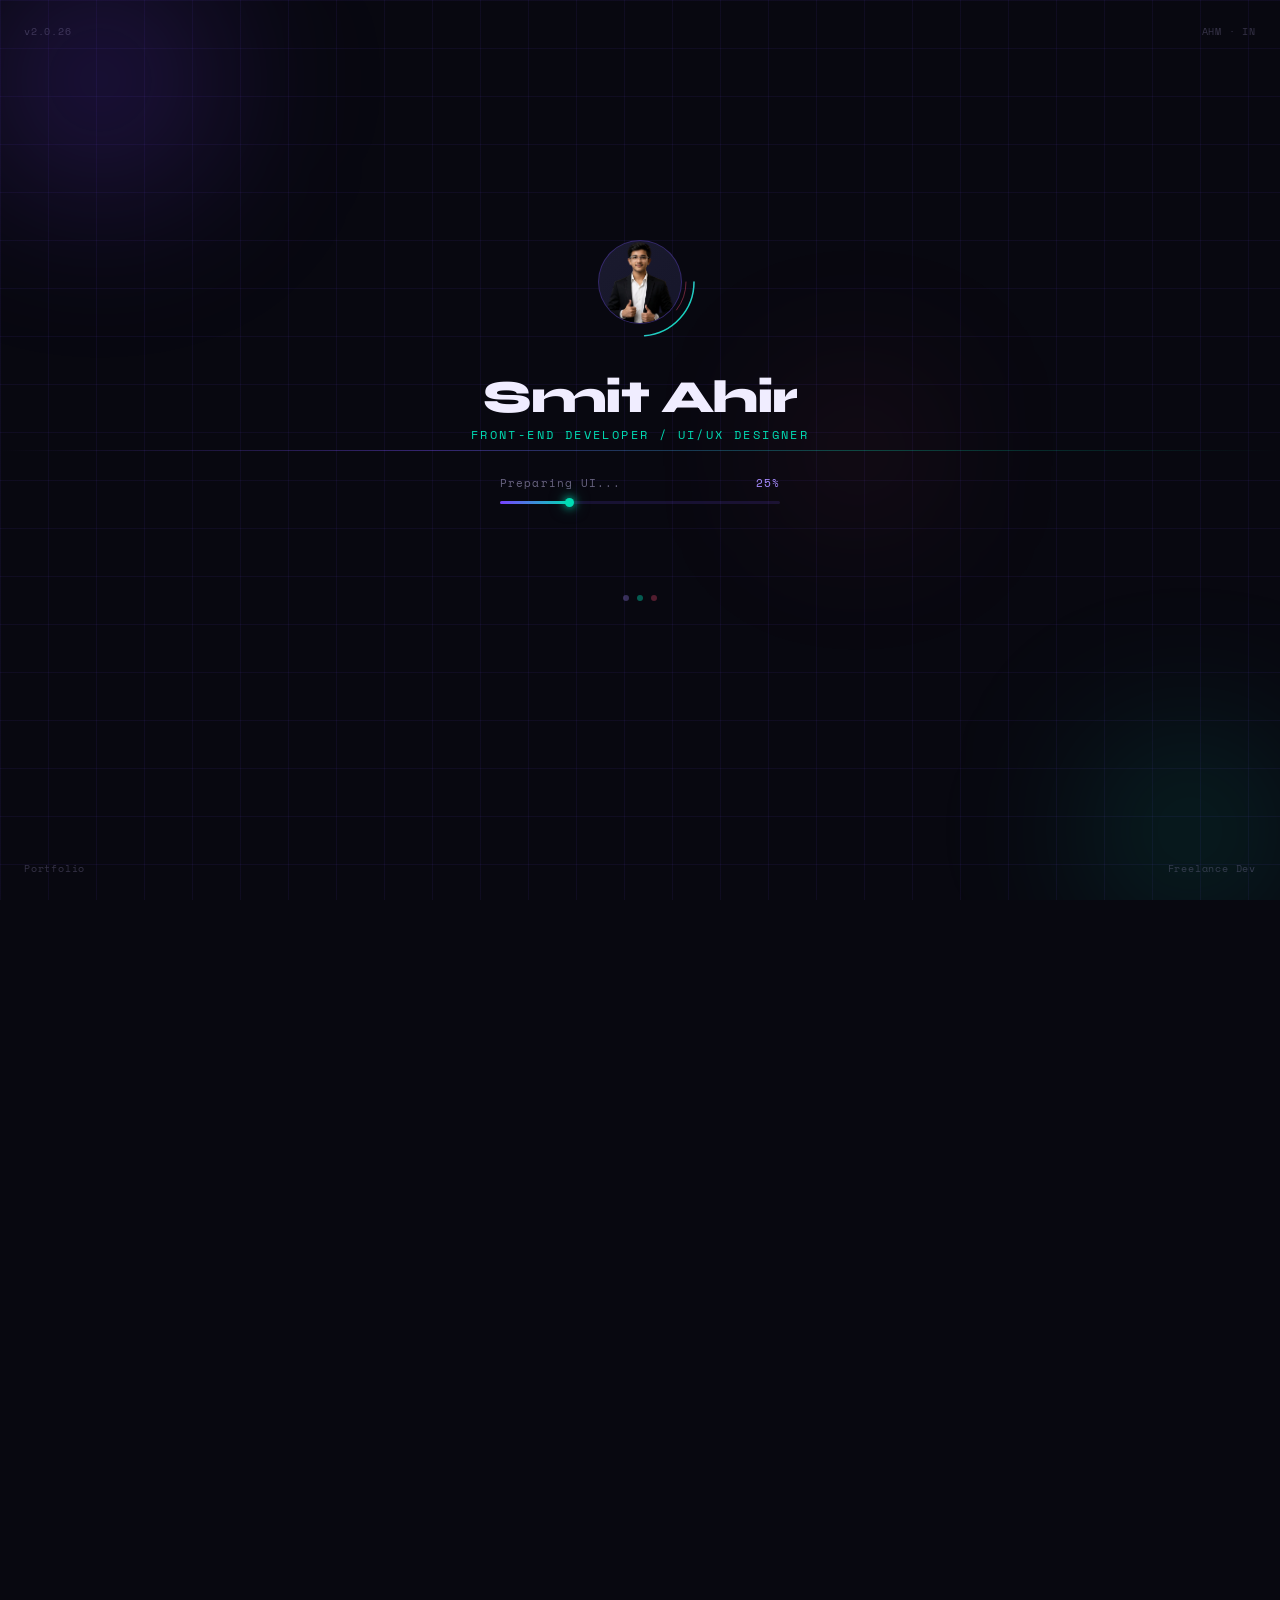
==== index.html @ 69cbfd6a "Add files via upload" ====
<!DOCTYPE html>
<html lang="en">

<head>
    <meta charset="UTF-8" />
    <meta name="viewport" content="width=device-width, initial-scale=1.0" />
    <title>Smit Ahir — Frontend Developer</title>
    <link rel="preconnect" href="https://fonts.googleapis.com" />
    <link
        href="https://fonts.googleapis.com/css2?family=Syne:wght@400;700;800&family=Space+Mono:wght@400;700&display=swap"
        rel="stylesheet" />
    <link rel="stylesheet" href="style.css">

    <!-- Favicon -->
    <link rel="icon" type="image/svg+xml" href="/favicon.svg" />
    <link rel="apple-touch-icon" href="/favicon.svg" />
    <meta name="theme-color" content="#0d0d1f" />
</head>

<body>

    <!-- ════════════════════════════════════════ LOADER ══ -->
    <div id="loader">
        <div class="ld-grid"></div>
        <div class="ld-scan"></div>
        <div class="ld-orb ld-orb-1"></div>
        <div class="ld-orb ld-orb-2"></div>
        <div class="ld-orb ld-orb-3"></div>
        <span class="ld-corner tl">v2.0.26</span>
        <span class="ld-corner tr">AHM · IN</span>
        <span class="ld-corner bl">Portfolio</span>
        <span class="ld-corner br">Freelance Dev</span>

        <div class="ld-center">
            <div class="ld-ring">
                <svg class="spin1" viewBox="0 0 120 120">
                    <defs>
                        <linearGradient id="lg1" x1="0%" y1="0%" x2="100%" y2="100%">
                            <stop offset="0%" stop-color="#a78bff" />
                            <stop offset="100%" stop-color="#00ddb4" />
                        </linearGradient>
                    </defs>
                    <circle cx="60" cy="60" r="54" fill="none" stroke="url(#lg1)" stroke-width="1.5"
                        stroke-dasharray="80 260" stroke-linecap="round" />
                </svg>
                <svg class="spin2" viewBox="0 0 120 120">
                    <circle cx="60" cy="60" r="46" fill="none" stroke="rgba(255,80,120,0.4)" stroke-width="1"
                        stroke-dasharray="30 260" stroke-linecap="round" />
                </svg>
                <div class="ld-ring-inner">
                    <span class="ld-monogram"><img src="hero.png" alt=""></span>
                </div>
            </div>

            <div class="ld-name">
                <h1>Smit Ahir</h1>
                <p>Front-end Developer / UI/UX Designer</p>
            </div>

            <div class="ld-progress">
                <div class="ld-progress-meta">
                    <span id="ld-status">Initializing...</span>
                    <span id="ld-pct">0%</span>
                </div>
                <div class="ld-track">
                    <div id="ld-fill"></div>
                </div>
            </div>

            <div class="ld-chips">
                <span class="ld-chip">HTML/CSS</span>
                <span class="ld-chip">UI/UX</span>
                <span class="ld-chip">Design</span>
            </div>

            <div class="ld-dots" id="ld-dots">
                <div class="ld-dot"></div>
                <div class="ld-dot"></div>
                <div class="ld-dot"></div>
            </div>

            <button class="ld-btn" id="ld-btn">Enter Portfolio ↗</button>
        </div>
    </div>

    <!-- ════════════════════════════════════════ SITE ══ -->
    <div id="site">

        <div class="ambient">
            <div class="ambient-orb amb-1"></div>
            <div class="ambient-orb amb-2"></div>
        </div>

        <!-- NAV -->
        <nav>
            <span onclick="window.location.href='#home';" style="cursor: pointer;" class="nav-logo">SA</span>
            <div class="nav-links">
                <a href="#home">Home</a>
                <a href="#about">About</a>
                <a href="#services">Services</a>
                <a href="#portfolio">Portfolio</a>
                <a href="#pricing">Pricing</a>
                <a href="#contact">Contact</a>
            </div>
            <a href="#contact" class="nav-cta">Hire Me</a>
        </nav>

        <!-- HERO -->
        <section id="home">
            <div class="site-grid"></div>
            <div class="hero-inner">
                <div class="hero-content">
                    <div class="hero-badge">
                        <div class="hero-badge-dot"></div>
                        Available for freelance
                    </div>
                    <h1 class="hero-title">
                        Hello, I'm<br>
                        <span class="grad">Smit Ahir</span>
                    </h1>
                    <p class="hero-sub">
                        Passionate Front-end Developer from India, specialising in modern responsive websites and
                        user-friendly interfaces.
                    </p>
                    <div class="hero-btns">
                        <a href="#portfolio" class="btn-primary">View My Work</a>
                        <a href="#contact" class="btn-ghost">Get In Touch</a>
                    </div>
                </div>
                <div class="hero-img-wrap">
                    <div class="hero-ring-outer"></div>
                    <div class="hero-ring-inner"></div>
                    <div class="hero-avatar"><img src="hero.png" alt=""></div>
                    <div class="hero-stat s1">
                        <p>Projects</p><strong>50+</strong>
                    </div>

                </div>
            </div>
        </section>

        <!-- ABOUT -->
        <section id="about">
            <div class="max-w">
                <p class="section-label">About</p>
                <div class="about-grid">
                    <div class="about-text">
                        <h3>Why Hire Me?</h3>
                        <p>I am an experienced Front-end Developer with over a decade of professional experience. I
                            specialise in building pixel-perfect, performant websites that deliver real results for
                            clients across India and beyond.</p>
                        <p>From UI/UX design to clean production code — I handle the full frontend lifecycle.</p>
                        <div class="about-tags">
                            <span class="tag">React</span>
                            <span class="tag">HTML/CSS</span>
                            <span class="tag">JavaScript</span>
                            <span class="tag">UI/UX</span>
                            <span class="tag">Figma</span>
                            <span class="tag">SEO</span>
                            <span class="tag">Video Editing</span>
                            <span class="tag">Poster Design</span>
                        </div>
                    </div>
                    <div class="about-skills">
                        <div class="skill-bar-wrap">
                            <div class="skill-bar-meta"><span>UI/UX Design</span><strong>90%</strong></div>
                            <div class="skill-track">
                                <div class="skill-fill" data-width="90"></div>
                            </div>
                        </div>
                        <div class="skill-bar-wrap">
                            <div class="skill-bar-meta"><span>Web Design</span><strong>95%</strong></div>
                            <div class="skill-track">
                                <div class="skill-fill" data-width="95"></div>
                            </div>
                        </div>
                        <div class="skill-bar-wrap">
                            <div class="skill-bar-meta"><span>HTML / CSS</span><strong>87%</strong></div>
                            <div class="skill-track">
                                <div class="skill-fill" data-width="87"></div>
                            </div>
                        </div>
                        <div class="skill-bar-wrap">
                            <div class="skill-bar-meta"><span>Video Editing</span><strong>80%</strong></div>
                            <div class="skill-track">
                                <div class="skill-fill" data-width="80"></div>
                            </div>
                        </div>
                        <div class="skill-bar-wrap">
                            <div class="skill-bar-meta"><span>Poster Designing</span><strong>86%</strong></div>
                            <div class="skill-track">
                                <div class="skill-fill" data-width="86"></div>
                            </div>
                        </div>
                        <div class="skill-bar-wrap">
                            <div class="skill-bar-meta"><span>Animation</span><strong>78%</strong></div>
                            <div class="skill-track">
                                <div class="skill-fill" data-width="78"></div>
                            </div>
                        </div>
                    </div>
                </div>
            </div>
        </section>

        <!-- SERVICES -->
        <section id="services">
            <div class="max-w">
                <p class="section-label">Services</p>
                <h2 class="section-title">Services I Provide</h2>
                <p class="section-sub">From concept to code — everything you need to build a powerful online presence.
                </p>
                <div class="services-grid">
                    <div class="service-card">
                        <div class="service-icon">📱</div>
                        <h4>Responsive Design</h4>
                        <p>Websites that adapt seamlessly to every screen size, delivering smooth layouts and consistent
                            UX across all devices.</p>
                    </div>
                    <div class="service-card">
                        <div class="service-icon">🎨</div>
                        <h4>Web Design</h4>
                        <p>Visually stunning, user-friendly websites with clean layouts, thoughtful colour palettes and
                            intuitive navigation.</p>
                    </div>
                    <div class="service-card">
                        <div class="service-icon">✏️</div>
                        <h4>Graphic Design</h4>
                        <p>Eye-catching graphics using creative layouts, typography and colour to build strong,
                            memorable brand identities.</p>
                    </div>
                    <div class="service-card">
                        <div class="service-icon">⚡</div>
                        <h4>Clean Code</h4>
                        <p>Well-structured, maintainable code that is easy to scale, ensuring top-tier performance and
                            smooth development.</p>
                    </div>
                    <div class="service-card">
                        <div class="service-icon">🔍</div>
                        <h4>SEO Marketing</h4>
                        <p>Strategic SEO to improve visibility, boost organic traffic and connect your business with the
                            right audience.</p>
                    </div>
                    <div class="service-card">
                        <div class="service-icon">🛠️</div>
                        <h4>Great Support</h4>
                        <p>Reliable, responsive support — quick assistance, clear communication and effective solutions
                            every time.</p>
                    </div>
                </div>
            </div>
        </section>

        <!-- PORTFOLIO -->
        <section id="portfolio">
            <div class="max-w">
                <p class="section-label">Portfolio</p>
                <h2 class="section-title">Latest Work</h2>
                <p class="section-sub">A selection of recent projects spanning web design, poster design and
                    photography.</p>
                <div class="portfolio-grid">
                    <div class="portfolio-card">
                        <div class="portfolio-img">🖼️</div>
                        <div class="portfolio-body">
                            <h4>Brand Identity Poster</h4>
                            <p>Creative visual design for brand communication</p>
                            <span class="portfolio-chip">Poster Design</span>
                        </div>
                    </div>
                    <div class="portfolio-card">
                        <div class="portfolio-img">🌐</div>
                        <div class="portfolio-body">
                            <h4>Modern Web App UI</h4>
                            <p>Responsive interface with clean layout system</p>
                            <span class="portfolio-chip">Web Design</span>
                        </div>
                    </div>
                    <div class="portfolio-card">
                        <div class="portfolio-img">📸</div>
                        <div class="portfolio-body">
                            <h4>Photography Series</h4>
                            <p>Curated photo collection with editorial finish</p>
                            <span class="portfolio-chip">Photography</span>
                        </div>
                    </div>
                    <div class="portfolio-card">
                        <div class="portfolio-img">🎯</div>
                        <div class="portfolio-body">
                            <h4>Marketing Campaign</h4>
                            <p>Multi-format design assets for digital campaign</p>
                            <span class="portfolio-chip">Poster Design</span>
                        </div>
                    </div>
                    <div class="portfolio-card">
                        <div class="portfolio-img">💻</div>
                        <div class="portfolio-body">
                            <h4>Portfolio Website</h4>
                            <p>Animated personal portfolio with custom interactions</p>
                            <span class="portfolio-chip">Web Design</span>
                        </div>
                    </div>
                    <div class="portfolio-card">
                        <div class="portfolio-img">🏙️</div>
                        <div class="portfolio-body">
                            <h4>Urban Photography</h4>
                            <p>Street and architectural photography, Ahmedabad</p>
                            <span class="portfolio-chip">Photography</span>
                        </div>
                    </div>
                </div>
            </div>
        </section>

        <!-- PRICING -->
        <section id="pricing">
            <div class="max-w">
                <p class="section-label">Pricing</p>
                <h2 class="section-title">Pricing Plans</h2>
                <p class="section-sub">Flexible monthly plans to fit every budget and project scope.</p>


                <div class="pricing-grid">
                    <div class="pricing-card">
                        <p class="pricing-plan">Basic Lite</p>
                        <div class="pricing-price">
                            <span class="currency">₹</span>
                            <span class="amount">1,499</span>
                            <span class="period">/monthly</span>
                        </div>
                        <ul class="pricing-features">
                            <li>2 Poster Designs</li>
                            <li>1 Simple Reel (15–20 sec)</li>
                            <li>Basic edits + text</li>
                            <li>1 Revision</li>
                        </ul>
                        <button class="pricing-btn outline">Get Started</button>
                    </div>
                    <div class="pricing-card featured">
                        <span class="featured-badge">Best Value</span>
                        <p class="pricing-plan">Starter</p>
                        <div class="pricing-price">
                            <span class="currency">₹</span>
                            <span class="amount">2,999</span>
                            <span class="period">/monthly</span>
                        </div>
                        <ul class="pricing-features">
                            <li>4 Poster Designs</li>
                            <li>2 Reels (up to 30 sec)</li>
                            <li>Basic transitions</li>
                            <li>2 Revisions</li>
                        </ul>
                        <button class="pricing-btn filled">Get Started</button>
                    </div>
                    <div class="pricing-card">
                        <p class="pricing-plan">Standard</p>
                        <div class="pricing-price">
                            <span class="currency">₹</span>
                            <span class="amount">4,999</span>
                            <span class="period">/monthly</span>
                        </div>
                        <ul class="pricing-features">
                            <li>6 Poster Designs</li>
                            <li>3 Reels (up to 30 sec)</li>
                            <li>Trend-based editing</li>
                            <li>Brand colors / fonts</li>
                            <li>3 Revisions</li>
                        </ul>
                        <button class="pricing-btn outline">Get Started</button>
                    </div>
                </div>

                <!-- See More Button -->
                <div style="text-align:center; margin-top: 48px;">
                    <a href="/price/price.html" class="btn-see-more">
                        <span>See More Plans ↗</span>
                    </a>
                </div>

            </div>
        </section>

        <!-- CONTACT -->
        <section id="contact">
            <div class="max-w">
                <p class="section-label">Contact</p>
                <div class="contact-grid">
                    <div class="contact-info">
                        <h3>Get In Touch</h3>
                        <p>Have a project in mind? Let's build something amazing together. Reach out and I'll get back
                            to you shortly.</p>
                        <div class="contact-item">
                            <div class="contact-icon">📞</div>
                            <div><span>Phone</span><strong>+91 99092 05026</strong></div>
                        </div>
                        <div class="contact-item">
                            <div class="contact-icon">✉️</div>
                            <div><span>Email</span><strong>codinggyan441@gmail.com</strong></div>
                        </div>
                        <div class="contact-item">
                            <div class="contact-icon">📍</div>
                            <div><span>Address</span><strong>Nikol, Ahmedabad, Gujarat, India</strong></div>
                        </div>
                    </div>
                    <div class="contact-form">
                        <div class="form-group">
                            <label>Your Name</label>
                            <input type="text" placeholder="John Doe" />
                        </div>
                        <div class="form-group">
                            <label>Email Address</label>
                            <input type="email" placeholder="john@example.com" />
                        </div>
                        <div class="form-group">
                            <label>Message</label>
                            <textarea placeholder="Tell me about your project..."></textarea>
                        </div>
                        <button class="btn-primary"
                            style="align-self:flex-start;padding:14px 36px;border:none;cursor:pointer;">Send
                            Message</button>
                    </div>
                </div>
            </div>
        </section>

        <!-- FOOTER -->
        <footer>
            <span class="footer-logo">Smit Ahir</span>
            <p>© 2026 by codinggyan441 · Ahmedabad, India</p>
            <p style="color:var(--teal);">Frontend Developer · UI/UX · Design</p>
        </footer>

    </div><!-- end #site -->

    <!-- ════════════════════════════════════════ JS ══ -->
    <script src="script.js"></script>
</body>

</html>
---- style.css ----
/* ─── RESET & BASE ─────────────────────────────────────────── */
*,
*::before,
*::after {
    margin: 0;
    padding: 0;
    box-sizing: border-box;
}

:root {
    --bg: #080810;
    --bg2: #0f0f1e;
    --bg3: #13132a;
    --purple: #a78bff;
    --teal: #00ddb4;
    --pink: #ff5080;
    --text: #f0edff;
    --muted: rgba(200, 190, 240, 0.5);
    --border: rgba(120, 80, 255, 0.18);
    --radius: 14px;
    --radius-sm: 8px;
}

html {
    scroll-behavior: smooth;
}

body {
    font-family: 'Syne', sans-serif;
    background: var(--bg);
    color: var(--text);
    overflow-x: hidden;
}

a {
    text-decoration: none;
    color: inherit;
}

/* ─── LOADER ───────────────────────────────────────────────── */
#loader {
    position: fixed;
    inset: 0;
    background: var(--bg);
    z-index: 9999;
    display: flex;
    flex-direction: column;
    align-items: center;
    justify-content: center;
    overflow: hidden;
    transition: opacity 0.8s ease, visibility 0.8s ease;
}

#loader.hidden {
    opacity: 0;
    visibility: hidden;
    pointer-events: none;
}

.ld-grid {
    position: absolute;
    inset: 0;
    background-image:
        linear-gradient(rgba(120, 80, 255, 0.07) 1px, transparent 1px),
        linear-gradient(90deg, rgba(120, 80, 255, 0.07) 1px, transparent 1px);
    background-size: 48px 48px;
    animation: gridPulse 4s ease-in-out infinite;
}

@keyframes gridPulse {

    0%,
    100% {
        opacity: .5
    }

    50% {
        opacity: 1
    }
}

.ld-scan {
    position: absolute;
    left: 0;
    right: 0;
    height: 1px;
    background: linear-gradient(90deg, transparent, rgba(120, 80, 255, .4), rgba(0, 221, 180, .3), transparent);
    animation: scan 4s linear infinite;
}

@keyframes scan {
    from {
        top: 0;
        opacity: .8
    }

    to {
        top: 100%;
        opacity: .2
    }
}

.ld-orb {
    position: absolute;
    border-radius: 50%;
    filter: blur(80px);
    animation: orbFloat 6s ease-in-out infinite;
}

.ld-orb-1 {
    width: 320px;
    height: 320px;
    background: radial-gradient(circle, rgba(120, 60, 255, .35), transparent 70%);
    top: -80px;
    left: -60px;
}

.ld-orb-2 {
    width: 260px;
    height: 260px;
    background: radial-gradient(circle, rgba(0, 220, 180, .25), transparent 70%);
    bottom: -60px;
    right: -40px;
    animation-delay: -3s;
}

.ld-orb-3 {
    width: 180px;
    height: 180px;
    background: radial-gradient(circle, rgba(255, 80, 120, .2), transparent 70%);
    top: 40%;
    left: 60%;
    animation-delay: -1.5s;
}

@keyframes orbFloat {

    0%,
    100% {
        transform: translateY(0) scale(1)
    }

    50% {
        transform: translateY(-30px) scale(1.08)
    }
}

.ld-corner {
    position: absolute;
    font-family: 'Space Mono', monospace;
    font-size: 10px;
    color: rgba(160, 150, 200, .3);
    letter-spacing: .08em;
}

.ld-corner.tl {
    top: 24px;
    left: 24px
}

.ld-corner.tr {
    top: 24px;
    right: 24px
}

.ld-corner.bl {
    bottom: 24px;
    left: 24px
}

.ld-corner.br {
    bottom: 24px;
    right: 24px
}

.ld-center {
    position: relative;
    z-index: 10;
    display: flex;
    flex-direction: column;
    align-items: center;
    gap: 32px;
}

.ld-ring {
    position: relative;
    width: 120px;
    height: 120px;
}

.ld-ring svg {
    position: absolute;
    inset: 0;
    width: 100%;
    height: 100%;
}

.ld-ring .spin1 {
    animation: spinR 2.5s linear infinite;
}

.ld-ring .spin2 {
    animation: spinR 4s linear infinite reverse;
}

@keyframes spinR {
    to {
        transform: rotate(360deg)
    }
}

.ld-ring-inner {
    position: absolute;
    inset: 18px;
    background: linear-gradient(135deg, #1a1a2e, #16162a);
    border-radius: 50%;
    display: flex;
    align-items: center;
    justify-content: center;
    border: 1px solid rgba(120, 80, 255, .3);
    overflow: hidden;
}

.ld-monogram {
    font-weight: 800;
    font-size: 26px;
    letter-spacing: -1px;
    background: linear-gradient(135deg, var(--purple), var(--teal));
    -webkit-background-clip: text;
    -webkit-text-fill-color: transparent;
    background-clip: text;
}

.ld-monogram img {
    padding-top: 20px;
    width: 70px;
    height: auto;
}

.ld-name {
    text-align: center;
}

.ld-name h1 {
    font-weight: 800;
    font-size: clamp(32px, 6vw, 46px);
    letter-spacing: -1.5px;
    line-height: 1;
    animation: fadeUp .8s cubic-bezier(.22, 1, .36, 1) .2s both;
}

.ld-name p {
    font-family: 'Space Mono', monospace;
    font-size: 12px;
    letter-spacing: .2em;
    color: var(--teal);
    text-transform: uppercase;
    margin-top: 6px;
    animation: fadeUp .8s cubic-bezier(.22, 1, .36, 1) .4s both;
}

@keyframes fadeUp {
    from {
        opacity: 0;
        transform: translateY(18px)
    }

    to {
        opacity: 1;
        transform: translateY(0)
    }
}

.ld-progress {
    width: 280px;
    animation: fadeUp .8s cubic-bezier(.22, 1, .36, 1) .6s both;
}

.ld-progress-meta {
    display: flex;
    justify-content: space-between;
    margin-bottom: 10px;
}

.ld-progress-meta span {
    font-family: 'Space Mono', monospace;
    font-size: 11px;
    color: var(--muted);
    letter-spacing: .1em;
}

#ld-pct {
    color: var(--purple);
}

.ld-track {
    height: 3px;
    background: rgba(120, 80, 255, .15);
    border-radius: 99px;
    overflow: visible;
    position: relative;
}

#ld-fill {
    height: 100%;
    width: 0%;
    background: linear-gradient(90deg, #7840ff, var(--teal));
    border-radius: 99px;
    position: relative;
    transition: width .04s linear;
}

#ld-fill::after {
    content: '';
    position: absolute;
    right: -4px;
    top: -3px;
    width: 9px;
    height: 9px;
    border-radius: 50%;
    background: var(--teal);
    box-shadow: 0 0 8px var(--teal), 0 0 16px rgba(0, 221, 180, .5);
}

.ld-chips {
    display: flex;
    gap: 10px;
    animation: fadeUp .8s cubic-bezier(.22, 1, .36, 1) .8s both;
}

.ld-chip {
    font-family: 'Space Mono', monospace;
    font-size: 10px;
    letter-spacing: .08em;
    padding: 5px 12px;
    border-radius: 99px;
    border: 1px solid rgba(167, 139, 255, .25);
    background: rgba(120, 80, 255, .08);
    color: #c0b8f0;
    opacity: 0;
    transform: scale(.8);
    transition: opacity .4s ease, transform .4s ease;
}

.ld-chip.on {
    opacity: 1;
    transform: scale(1);
}

.ld-dots {
    display: flex;
    gap: 8px;
    animation: fadeUp .8s cubic-bezier(.22, 1, .36, 1) 1s both;
}

.ld-dot {
    width: 6px;
    height: 6px;
    border-radius: 50%;
    background: rgba(167, 139, 255, .3);
    animation: dotP 1.2s ease-in-out infinite;
}

.ld-dot:nth-child(2) {
    animation-delay: .2s;
    background: rgba(0, 221, 180, .4)
}

.ld-dot:nth-child(3) {
    animation-delay: .4s;
    background: rgba(255, 80, 120, .3)
}

@keyframes dotP {

    0%,
    100% {
        transform: scale(1);
        opacity: .4
    }

    50% {
        transform: scale(1.6);
        opacity: 1
    }
}

.ld-btn {
    padding: 14px 44px;
    font-family: 'Syne', sans-serif;
    font-weight: 700;
    font-size: 14px;
    letter-spacing: .08em;
    color: #080810;
    background: linear-gradient(135deg, var(--purple), var(--teal));
    border: none;
    border-radius: 99px;
    cursor: pointer;
    opacity: 0;
    transform: translateY(12px) scale(.95);
    transition: opacity .5s ease, transform .5s ease, box-shadow .2s;
    pointer-events: none;
}

.ld-btn.on {
    opacity: 1;
    transform: translateY(0) scale(1);
    pointer-events: all;
}

.ld-btn:hover {
    box-shadow: 0 0 24px rgba(167, 139, 255, .5), 0 0 48px rgba(0, 221, 180, .2);
    transform: scale(1.04);
}

/* ─── SITE NAV ─────────────────────────────────────────────── */
#site {
    opacity: 0;
    transition: opacity 1s ease;
}

#site.visible {
    opacity: 1;
}

nav {
    position: fixed;
    top: 0;
    left: 0;
    right: 0;
    z-index: 100;
    display: flex;
    align-items: center;
    justify-content: space-between;
    padding: 20px 48px;
    background: rgba(8, 8, 16, .8);
    backdrop-filter: blur(16px);
    border-bottom: 1px solid var(--border);
}

.nav-logo {
    font-weight: 800;
    font-size: 22px;
    letter-spacing: -1px;
    background: linear-gradient(135deg, var(--purple), var(--teal));
    -webkit-background-clip: text;
    -webkit-text-fill-color: transparent;
    background-clip: text;
}

.nav-links {
    display: flex;
    gap: 36px;
}

.nav-links a {
    font-family: 'Space Mono', monospace;
    font-size: 12px;
    letter-spacing: .1em;
    color: var(--muted);
    text-transform: uppercase;
    transition: color .2s;
    position: relative;
}

.nav-links a::after {
    content: '';
    position: absolute;
    bottom: -4px;
    left: 0;
    right: 0;
    height: 1px;
    background: linear-gradient(90deg, var(--purple), var(--teal));
    transform: scaleX(0);
    transition: transform .3s;
}

.nav-links a:hover {
    color: var(--text);
}

.nav-links a:hover::after {
    transform: scaleX(1);
}

.nav-cta {
    font-family: 'Space Mono', monospace;
    font-size: 11px;
    letter-spacing: .12em;
    text-transform: uppercase;
    padding: 10px 22px;
    border-radius: 99px;
    border: 1px solid rgba(167, 139, 255, .35);
    color: var(--purple);
    transition: background .2s, color .2s;
}

.nav-cta:hover {
    background: var(--purple);
    color: #080810;
}

/* ─── BG AMBIENT ───────────────────────────────────────────── */
.ambient {
    position: fixed;
    inset: 0;
    pointer-events: none;
    z-index: 0;
}

.ambient-orb {
    position: absolute;
    border-radius: 50%;
    filter: blur(100px);
    opacity: .4;
    animation: orbFloat 8s ease-in-out infinite;
}

.amb-1 {
    width: 500px;
    height: 500px;
    background: radial-gradient(circle, rgba(120, 60, 255, .3), transparent 70%);
    top: -150px;
    right: -100px;
}

.amb-2 {
    width: 400px;
    height: 400px;
    background: radial-gradient(circle, rgba(0, 180, 140, .2), transparent 70%);
    bottom: -100px;
    left: -80px;
    animation-delay: -4s;
}

/* ─── HERO ─────────────────────────────────────────────────── */
#home {
    min-height: 100vh;
    display: flex;
    align-items: center;
    padding: 120px 48px 80px;
    position: relative;
    z-index: 1;
}

.site-grid {
    position: absolute;
    inset: 0;
    pointer-events: none;
    background-image:
        linear-gradient(rgba(120, 80, 255, .04) 1px, transparent 1px),
        linear-gradient(90deg, rgba(120, 80, 255, .04) 1px, transparent 1px);
    background-size: 48px 48px;
}

.hero-inner {
    max-width: 1100px;
    margin: 0 auto;
    width: 100%;
    display: grid;
    grid-template-columns: 1fr 1fr;
    gap: 60px;
    align-items: center;
}

.hero-badge {
    display: inline-flex;
    align-items: center;
    gap: 8px;
    font-family: 'Space Mono', monospace;
    font-size: 11px;
    letter-spacing: .15em;
    text-transform: uppercase;
    padding: 7px 16px;
    border-radius: 99px;
    border: 1px solid rgba(0, 221, 180, .3);
    color: var(--teal);
    margin-bottom: 28px;
}

.hero-badge-dot {
    width: 6px;
    height: 6px;
    border-radius: 50%;
    background: var(--teal);
    animation: dotP 1.4s ease-in-out infinite;
}

.hero-title {
    font-weight: 800;
    font-size: clamp(40px, 6vw, 72px);
    letter-spacing: -2px;
    line-height: 1.05;
    margin-bottom: 20px;
}

.hero-title .grad {
    background: linear-gradient(135deg, var(--purple), var(--teal));
    -webkit-background-clip: text;
    -webkit-text-fill-color: transparent;
    background-clip: text;
}

.hero-sub {
    font-family: 'Space Mono', monospace;
    font-size: 14px;
    color: var(--muted);
    line-height: 1.8;
    margin-bottom: 40px;
    max-width: 440px;
}

.hero-btns {
    display: flex;
    gap: 16px;
    flex-wrap: wrap;
}

.btn-primary {
    padding: 14px 32px;
    border-radius: 99px;
    background: linear-gradient(135deg, var(--purple), var(--teal));
    color: #080810;
    font-weight: 700;
    font-size: 14px;
    border: none;
    cursor: pointer;
    letter-spacing: .04em;
    transition: box-shadow .2s, transform .2s;
}

.btn-primary:hover {
    box-shadow: 0 0 28px rgba(167, 139, 255, .45);
    transform: scale(1.03);
}

.btn-ghost {
    padding: 14px 32px;
    border-radius: 99px;
    border: 1px solid rgba(167, 139, 255, .3);
    color: var(--purple);
    font-size: 14px;
    font-weight: 600;
    cursor: pointer;
    letter-spacing: .04em;
    transition: background .2s, color .2s;
}

.btn-ghost:hover {
    background: rgba(167, 139, 255, .1);
}

.hero-img-wrap {
    position: relative;
    display: flex;
    align-items: center;
    justify-content: center;
}

.hero-ring-outer {
    position: absolute;
    width: 360px;
    height: 360px;
    border-radius: 50%;
    border: 1px solid rgba(120, 80, 255, .15);
    animation: spinR 18s linear infinite;
}

.hero-ring-inner {
    position: absolute;
    width: 280px;
    height: 280px;
    border-radius: 50%;
    border: 1px dashed rgba(0, 221, 180, .15);
    animation: spinR 12s linear infinite reverse;
}

.hero-avatar {
    width: 220px;
    height: 220px;
    border-radius: 50%;
    background: linear-gradient(135deg, var(--bg3), var(--bg2));
    border: 2px solid rgba(120, 80, 255, .3);
    display: flex;
    align-items: center;
    justify-content: center;
    font-weight: 800;
    font-size: 60px;
    color: var(--purple);
    position: relative;
    z-index: 2;
    box-shadow: 0 0 60px rgba(120, 80, 255, .2);
    overflow: hidden;
}

.hero-avatar img {
    padding-top: 50px;
    width: 190px;
    height: auto;
}

.hero-stat {
    position: absolute;
    background: var(--bg2);
    border: 1px solid var(--border);
    border-radius: var(--radius-sm);
    padding: 10px 16px;
    z-index: 3;
}

.hero-stat p {
    font-family: 'Space Mono', monospace;
    font-size: 10px;
    color: var(--muted);
    letter-spacing: .08em;
}

.hero-stat strong {
    font-size: 20px;
    font-weight: 800;
    background: linear-gradient(135deg, var(--purple), var(--teal));
    -webkit-background-clip: text;
    -webkit-text-fill-color: transparent;
    background-clip: text;
}

.hero-stat.s1 {
    bottom: 20px;
    left: 0;
}

.hero-stat.s2 {
    top: 40px;
    right: 0;
}

/* ─── SECTION COMMON ───────────────────────────────────────── */
section {
    padding: 100px 48px;
    position: relative;
    z-index: 1;
}

.section-label {
    font-family: 'Space Mono', monospace;
    font-size: 11px;
    letter-spacing: .2em;
    text-transform: uppercase;
    color: var(--teal);
    margin-bottom: 12px;
}

.section-title {
    font-weight: 800;
    font-size: clamp(28px, 4vw, 44px);
    letter-spacing: -1px;
    margin-bottom: 16px;
}

.section-sub {
    font-family: 'Space Mono', monospace;
    font-size: 13px;
    color: var(--muted);
    line-height: 1.8;
    max-width: 520px;
    margin-bottom: 56px;
}

.max-w {
    max-width: 1100px;
    margin: 0 auto;
    width: 100%;
}

/* ─── ABOUT ────────────────────────────────────────────────── */
#about {
    background: var(--bg2);
}

.about-grid {
    display: grid;
    grid-template-columns: 1fr 1fr;
    gap: 80px;
    align-items: center;
}

.skill-bar-wrap {
    margin-bottom: 20px;
}

.skill-bar-meta {
    display: flex;
    justify-content: space-between;
    margin-bottom: 8px;
}

.skill-bar-meta span {
    font-family: 'Space Mono', monospace;
    font-size: 12px;
    color: var(--muted);
}

.skill-bar-meta strong {
    font-size: 12px;
    color: var(--purple);
}

.skill-track {
    height: 4px;
    background: rgba(120, 80, 255, .15);
    border-radius: 99px;
    overflow: hidden;
}

.skill-fill {
    height: 100%;
    border-radius: 99px;
    background: linear-gradient(90deg, var(--purple), var(--teal));
    transition: width 1.4s cubic-bezier(.22, 1, .36, 1);
    width: 0%;
}

.about-text h3 {
    font-weight: 800;
    font-size: clamp(22px, 3vw, 34px);
    letter-spacing: -.8px;
    margin-bottom: 16px;
}

.about-text p {
    font-family: 'Space Mono', monospace;
    font-size: 13px;
    color: var(--muted);
    line-height: 1.9;
    margin-bottom: 24px;
}

.about-tags {
    display: flex;
    flex-wrap: wrap;
    gap: 10px;
    margin-top: 24px;
}

.tag {
    font-family: 'Space Mono', monospace;
    font-size: 10px;
    letter-spacing: .1em;
    padding: 6px 14px;
    border-radius: 99px;
    border: 1px solid rgba(167, 139, 255, .2);
    background: rgba(120, 80, 255, .07);
    color: #c0b8f0;
}

/* ─── SERVICES ─────────────────────────────────────────────── */
#services {
    background: var(--bg);
}

.services-grid {
    display: grid;
    grid-template-columns: repeat(auto-fit, minmax(300px, 1fr));
    gap: 24px;
}

.service-card {
    background: var(--bg2);
    border: 1px solid var(--border);
    border-radius: var(--radius);
    padding: 32px 28px;
    transition: border-color .3s, transform .3s, box-shadow .3s;
    position: relative;
    overflow: hidden;
    cursor: pointer;
}

.service-card::before {
    content: '';
    position: absolute;
    inset: 0;
    background: linear-gradient(135deg, rgba(120, 80, 255, .05), transparent 60%);
    opacity: 0;
    transition: opacity .3s;
}

.service-card:hover {
    border-color: rgba(120, 80, 255, .4);
    transform: translateY(-4px);
    box-shadow: 0 20px 60px rgba(0, 0, 0, .4);
}

.service-card:hover::before {
    opacity: 1;
}

.service-icon {
    width: 48px;
    height: 48px;
    border-radius: var(--radius-sm);
    background: linear-gradient(135deg, rgba(120, 80, 255, .2), rgba(0, 221, 180, .1));
    display: flex;
    align-items: center;
    justify-content: center;
    font-size: 22px;
    margin-bottom: 20px;
    border: 1px solid rgba(120, 80, 255, .2);
}

.service-card h4 {
    font-weight: 700;
    font-size: 18px;
    letter-spacing: -.3px;
    margin-bottom: 10px;
}

.service-card p {
    font-family: 'Space Mono', monospace;
    font-size: 12px;
    color: var(--muted);
    line-height: 1.8;
}

/* ─── PORTFOLIO ────────────────────────────────────────────── */
#portfolio {
    background: var(--bg2);
}

.portfolio-grid {
    display: grid;
    grid-template-columns: repeat(auto-fit, minmax(300px, 1fr));
    gap: 24px;
}

.portfolio-card {
    border-radius: var(--radius);
    overflow: hidden;
    border: 1px solid var(--border);
    background: var(--bg3);
    transition: transform .3s, box-shadow .3s;
    cursor: pointer;
}

.portfolio-card:hover {
    transform: translateY(-6px);
    box-shadow: 0 24px 70px rgba(0, 0, 0, .5);
}

.portfolio-img {
    height: 200px;
    background: linear-gradient(135deg, var(--bg3), var(--bg));
    display: flex;
    align-items: center;
    justify-content: center;
    font-size: 40px;
    position: relative;
    overflow: hidden;
    border-bottom: 1px solid var(--border);
}

.portfolio-img::after {
    content: '';
    position: absolute;
    inset: 0;
    background: linear-gradient(135deg, rgba(120, 80, 255, .15), rgba(0, 221, 180, .1));
}

.portfolio-body {
    padding: 20px 22px;
}

.portfolio-body h4 {
    font-weight: 700;
    font-size: 16px;
    letter-spacing: -.2px;
    margin-bottom: 6px;
}

.portfolio-body p {
    font-family: 'Space Mono', monospace;
    font-size: 11px;
    color: var(--muted);
}

.portfolio-chip {
    display: inline-block;
    margin-top: 12px;
    font-family: 'Space Mono', monospace;
    font-size: 10px;
    letter-spacing: .08em;
    padding: 4px 12px;
    border-radius: 99px;
    border: 1px solid rgba(0, 221, 180, .25);
    color: var(--teal);
    background: rgba(0, 221, 180, .06);
}

/* ─── PRICING ──────────────────────────────────────────────── */
#pricing {
    background: var(--bg);
}

.pricing-grid {
    display: grid;
    grid-template-columns: repeat(auto-fit, minmax(260px, 2fr));
    gap: 24px;
    max-width: 900px;
    margin: 0 auto;
}

.btn-see-more {
    display: inline-block;
    padding: 14px 40px;
    border-radius: 99px;
    border: 1px solid rgba(167, 139, 255, 0.35);
    color: var(--purple);
    font-family: 'Syne', sans-serif;
    font-weight: 700;
    font-size: 14px;
    letter-spacing: 0.06em;
    text-decoration: none;
    position: relative;
    overflow: hidden;
    transition: color 0.3s, box-shadow 0.3s, transform 0.2s;
    background: transparent;
}

.btn-see-more::before {
    content: '';
    position: absolute;
    inset: 0;
    background: linear-gradient(135deg, var(--purple), var(--teal));
    opacity: 0;
    transition: opacity 0.3s;
    border-radius: 99px;
    z-index: 0;
}

.btn-see-more span {
    position: relative;
    z-index: 1;
}

.btn-see-more:hover {
    color: #080810;
    box-shadow: 0 0 28px rgba(167, 139, 255, 0.45);
    transform: scale(1.04);
}

.btn-see-more:hover::before {
    opacity: 1;
}

.pricing-card {
    border-radius: var(--radius);
    padding: 36px 28px;
    background: var(--bg2);
    border: 1px solid var(--border);
    transition: transform .3s, box-shadow .3s;
    position: relative;
    cursor: pointer;
}

.pricing-card:hover {
    transform: translateY(-4px);
    box-shadow: 0 20px 60px rgba(0, 0, 0, .4);
}

.pricing-card.featured {
    border-color: rgba(120, 80, 255, .5);
    background: linear-gradient(160deg, rgba(120, 80, 255, .08), var(--bg2));
}

.featured-badge {
    position: absolute;
    top: -12px;
    left: 50%;
    transform: translateX(-50%);
    font-family: 'Space Mono', monospace;
    font-size: 10px;
    letter-spacing: .12em;
    padding: 4px 16px;
    border-radius: 99px;
    text-transform: uppercase;
    background: linear-gradient(135deg, var(--purple), var(--teal));
    color: #080810;
    font-weight: 700;
    white-space: nowrap;
}

.pricing-plan {
    font-family: 'Space Mono', monospace;
    font-size: 11px;
    letter-spacing: .15em;
    text-transform: uppercase;
    color: var(--muted);
    margin-bottom: 12px;
}

.pricing-price {
    margin-bottom: 24px;
}

.pricing-price .currency {
    font-size: 18px;
    color: var(--purple);
    vertical-align: top;
    margin-top: 6px;
    display: inline-block;
}

.pricing-price .amount {
    font-weight: 800;
    font-size: 43px;
    letter-spacing: -2px;
    background: linear-gradient(135deg, var(--purple), var(--teal));
    -webkit-background-clip: text;
    -webkit-text-fill-color: transparent;
    background-clip: text;
}

.pricing-price .period {
    font-family: 'Space Mono', monospace;
    font-size: 12px;
    color: var(--muted);
}

.pricing-features {
    list-style: none;
    margin-bottom: 32px;
}

.pricing-features li {
    font-family: 'Space Mono', monospace;
    font-size: 12px;
    color: var(--muted);
    padding: 8px 0;
    border-bottom: 1px solid var(--border);
    display: flex;
    align-items: center;
    gap: 8px;
}

.pricing-features li::before {
    content: '✦';
    color: var(--teal);
    font-size: 9px;
}

.pricing-btn {
    width: 100%;
    padding: 13px;
    border-radius: 99px;
    cursor: pointer;
    font-family: 'Syne', sans-serif;
    font-weight: 700;
    font-size: 13px;
    letter-spacing: .06em;
    transition: all .2s;
}

.pricing-btn.outline {
    background: transparent;
    border: 1px solid rgba(167, 139, 255, .35);
    color: var(--purple);
}

.pricing-btn.outline:hover {
    background: rgba(167, 139, 255, .1);
}

.pricing-btn.filled {
    background: linear-gradient(135deg, var(--purple), var(--teal));
    border: none;
    color: #080810;
}

.pricing-btn.filled:hover {
    box-shadow: 0 0 24px rgba(167, 139, 255, .4);
}

/* ─── CONTACT ──────────────────────────────────────────────── */
#contact {
    background: var(--bg2);
}

.contact-grid {
    display: grid;
    grid-template-columns: 1fr 1fr;
    gap: 80px;
    align-items: start;
}

.contact-info h3 {
    font-weight: 800;
    font-size: clamp(24px, 3vw, 36px);
    letter-spacing: -.8px;
    margin-bottom: 20px;
}

.contact-info p {
    font-family: 'Space Mono', monospace;
    font-size: 13px;
    color: var(--muted);
    line-height: 1.9;
    margin-bottom: 36px;
}

.contact-item {
    display: flex;
    align-items: center;
    gap: 14px;
    margin-bottom: 20px;
}

.contact-icon {
    width: 40px;
    height: 40px;
    border-radius: var(--radius-sm);
    flex-shrink: 0;
    background: rgba(120, 80, 255, .1);
    border: 1px solid rgba(120, 80, 255, .2);
    display: flex;
    align-items: center;
    justify-content: center;
    font-size: 16px;
}

.contact-item span {
    font-family: 'Space Mono', monospace;
    font-size: 12px;
    color: var(--muted);
}

.contact-item strong {
    display: block;
    font-size: 14px;
    color: var(--text);
}

.contact-form {
    display: flex;
    flex-direction: column;
    gap: 16px;
}

.form-group {
    display: flex;
    flex-direction: column;
    gap: 6px;
}

.form-group label {
    font-family: 'Space Mono', monospace;
    font-size: 11px;
    letter-spacing: .1em;
    text-transform: uppercase;
    color: var(--muted);
}

.form-group input,
.form-group textarea {
    background: var(--bg3);
    border: 1px solid var(--border);
    border-radius: var(--radius-sm);
    padding: 13px 16px;
    font-family: 'Syne', sans-serif;
    font-size: 14px;
    color: var(--text);
    outline: none;
    transition: border-color .2s;
    resize: none;
}

.form-group input:focus,
.form-group textarea:focus {
    border-color: rgba(120, 80, 255, .5);
}

.form-group textarea {
    height: 120px;
}

/* ─── FOOTER ───────────────────────────────────────────────── */
footer {
    background: var(--bg);
    padding: 40px 48px;
    border-top: 1px solid var(--border);
    display: flex;
    align-items: center;
    justify-content: space-between;
    flex-wrap: wrap;
    gap: 16px;
    position: relative;
    z-index: 1;
}

footer p {
    font-family: 'Space Mono', monospace;
    font-size: 11px;
    color: var(--muted);
    letter-spacing: .06em;
}

.footer-logo {
    font-weight: 800;
    font-size: 20px;
    letter-spacing: -1px;
    background: linear-gradient(135deg, var(--purple), var(--teal));
    -webkit-background-clip: text;
    -webkit-text-fill-color: transparent;
    background-clip: text;
}

/* ─── RESPONSIVE ───────────────────────────────────────────── */
@media (max-width: 768px) {
    nav {
        padding: 16px 20px;
    }

    .nav-links {
        display: none;
    }

    section {
        padding: 80px 20px;
    }

    #home {
        padding: 100px 20px 60px;
    }

    .hero-inner,
    .about-grid,
    .contact-grid {
        grid-template-columns: 1fr;
    }

    .hero-img-wrap {
        display: none;
    }

    footer {
        padding: 30px 20px;
        flex-direction: column;
        align-items: flex-start;
    }
}
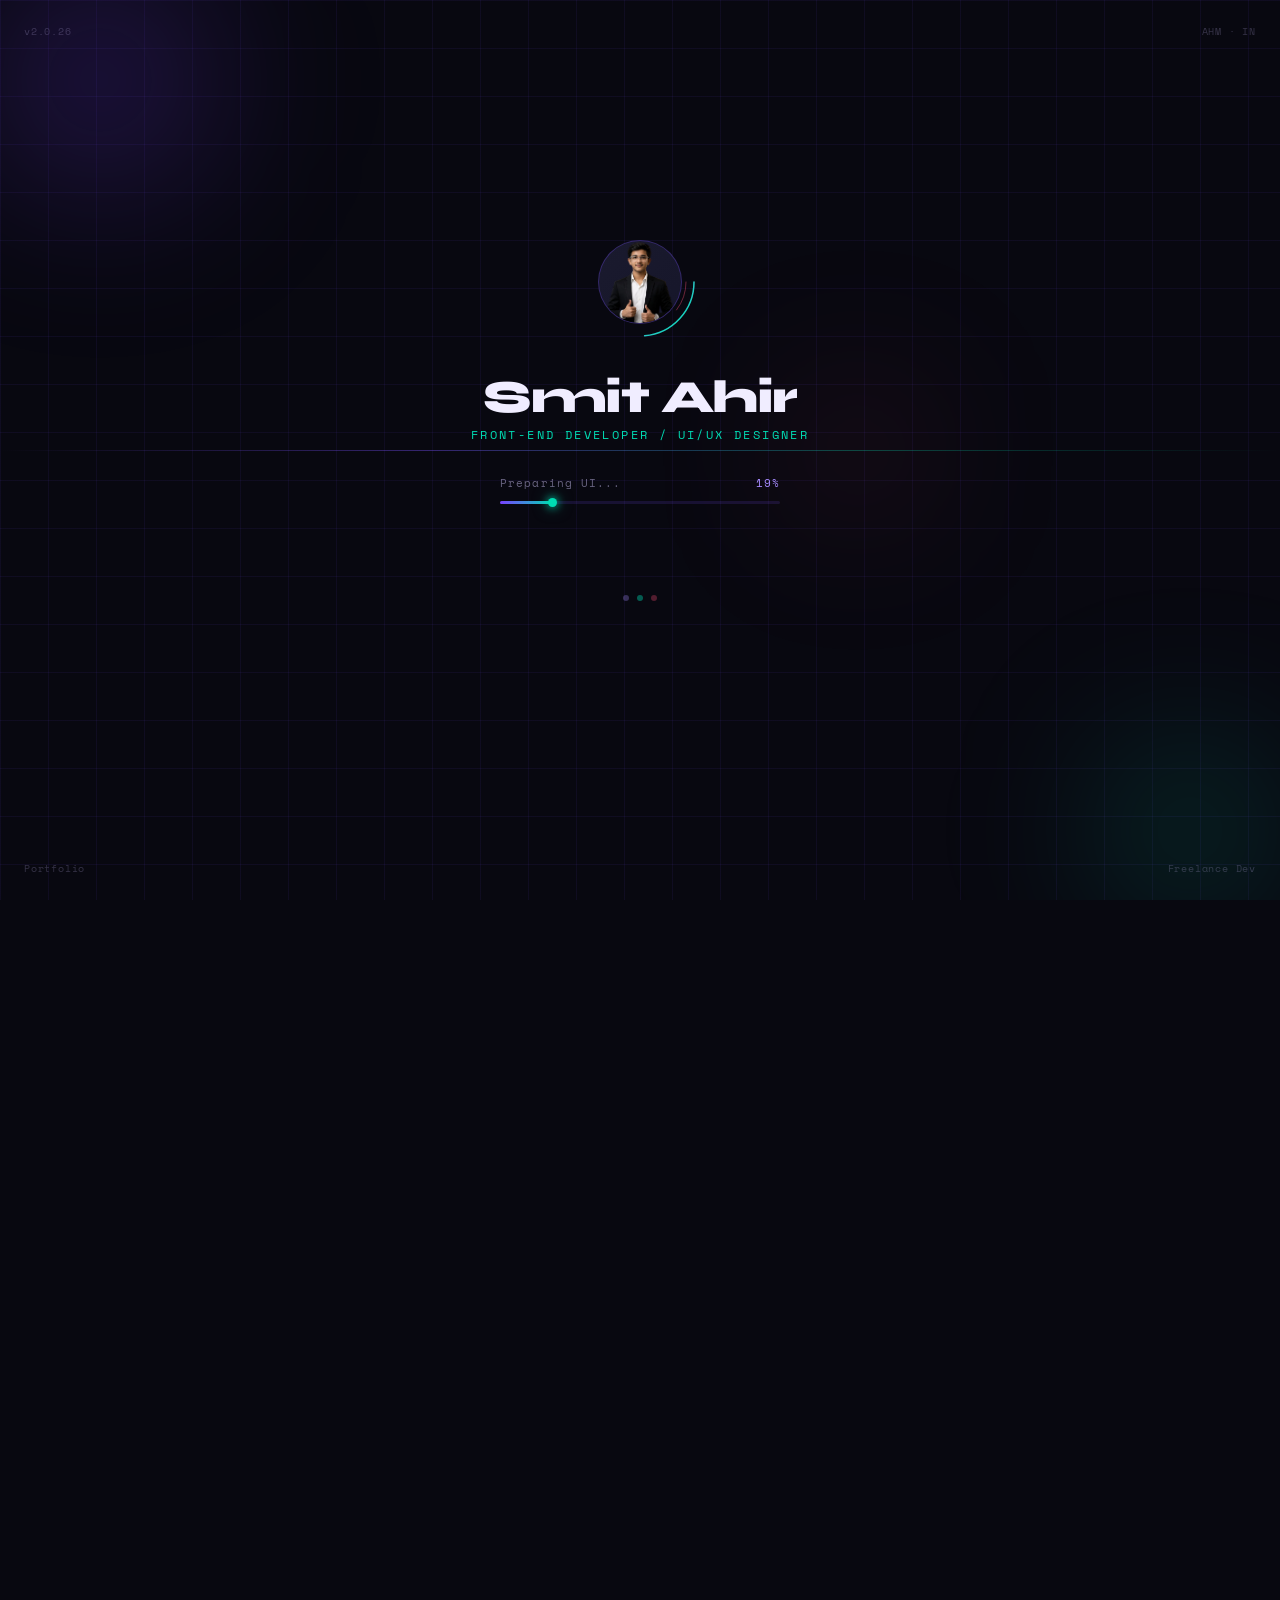
==== commit ac8c744f: "uploading large file" ====
--- a/index.html
+++ b/index.html
@@ -1,438 +1,445 @@
-<!DOCTYPE html>
-<html lang="en">
-
-<head>
-    <meta charset="UTF-8" />
-    <meta name="viewport" content="width=device-width, initial-scale=1.0" />
-    <title>Smit Ahir — Frontend Developer</title>
-    <link rel="preconnect" href="https://fonts.googleapis.com" />
-    <link
-        href="https://fonts.googleapis.com/css2?family=Syne:wght@400;700;800&family=Space+Mono:wght@400;700&display=swap"
-        rel="stylesheet" />
-    <link rel="stylesheet" href="style.css">
-
-    <!-- Favicon -->
-    <link rel="icon" type="image/svg+xml" href="/favicon.svg" />
-    <link rel="apple-touch-icon" href="/favicon.svg" />
-    <meta name="theme-color" content="#0d0d1f" />
-</head>
-
-<body>
-
-    <!-- ════════════════════════════════════════ LOADER ══ -->
-    <div id="loader">
-        <div class="ld-grid"></div>
-        <div class="ld-scan"></div>
-        <div class="ld-orb ld-orb-1"></div>
-        <div class="ld-orb ld-orb-2"></div>
-        <div class="ld-orb ld-orb-3"></div>
-        <span class="ld-corner tl">v2.0.26</span>
-        <span class="ld-corner tr">AHM · IN</span>
-        <span class="ld-corner bl">Portfolio</span>
-        <span class="ld-corner br">Freelance Dev</span>
-
-        <div class="ld-center">
-            <div class="ld-ring">
-                <svg class="spin1" viewBox="0 0 120 120">
-                    <defs>
-                        <linearGradient id="lg1" x1="0%" y1="0%" x2="100%" y2="100%">
-                            <stop offset="0%" stop-color="#a78bff" />
-                            <stop offset="100%" stop-color="#00ddb4" />
-                        </linearGradient>
-                    </defs>
-                    <circle cx="60" cy="60" r="54" fill="none" stroke="url(#lg1)" stroke-width="1.5"
-                        stroke-dasharray="80 260" stroke-linecap="round" />
-                </svg>
-                <svg class="spin2" viewBox="0 0 120 120">
-                    <circle cx="60" cy="60" r="46" fill="none" stroke="rgba(255,80,120,0.4)" stroke-width="1"
-                        stroke-dasharray="30 260" stroke-linecap="round" />
-                </svg>
-                <div class="ld-ring-inner">
-                    <span class="ld-monogram"><img src="hero.png" alt=""></span>
-                </div>
-            </div>
-
-            <div class="ld-name">
-                <h1>Smit Ahir</h1>
-                <p>Front-end Developer / UI/UX Designer</p>
-            </div>
-
-            <div class="ld-progress">
-                <div class="ld-progress-meta">
-                    <span id="ld-status">Initializing...</span>
-                    <span id="ld-pct">0%</span>
-                </div>
-                <div class="ld-track">
-                    <div id="ld-fill"></div>
-                </div>
-            </div>
-
-            <div class="ld-chips">
-                <span class="ld-chip">HTML/CSS</span>
-                <span class="ld-chip">UI/UX</span>
-                <span class="ld-chip">Design</span>
-            </div>
-
-            <div class="ld-dots" id="ld-dots">
-                <div class="ld-dot"></div>
-                <div class="ld-dot"></div>
-                <div class="ld-dot"></div>
-            </div>
-
-            <button class="ld-btn" id="ld-btn">Enter Portfolio ↗</button>
-        </div>
-    </div>
-
-    <!-- ════════════════════════════════════════ SITE ══ -->
-    <div id="site">
-
-        <div class="ambient">
-            <div class="ambient-orb amb-1"></div>
-            <div class="ambient-orb amb-2"></div>
-        </div>
-
-        <!-- NAV -->
-        <nav>
-            <span onclick="window.location.href='#home';" style="cursor: pointer;" class="nav-logo">SA</span>
-            <div class="nav-links">
-                <a href="#home">Home</a>
-                <a href="#about">About</a>
-                <a href="#services">Services</a>
-                <a href="#portfolio">Portfolio</a>
-                <a href="#pricing">Pricing</a>
-                <a href="#contact">Contact</a>
-            </div>
-            <a href="#contact" class="nav-cta">Hire Me</a>
-        </nav>
-
-        <!-- HERO -->
-        <section id="home">
-            <div class="site-grid"></div>
-            <div class="hero-inner">
-                <div class="hero-content">
-                    <div class="hero-badge">
-                        <div class="hero-badge-dot"></div>
-                        Available for freelance
-                    </div>
-                    <h1 class="hero-title">
-                        Hello, I'm<br>
-                        <span class="grad">Smit Ahir</span>
-                    </h1>
-                    <p class="hero-sub">
-                        Passionate Front-end Developer from India, specialising in modern responsive websites and
-                        user-friendly interfaces.
-                    </p>
-                    <div class="hero-btns">
-                        <a href="#portfolio" class="btn-primary">View My Work</a>
-                        <a href="#contact" class="btn-ghost">Get In Touch</a>
-                    </div>
-                </div>
-                <div class="hero-img-wrap">
-                    <div class="hero-ring-outer"></div>
-                    <div class="hero-ring-inner"></div>
-                    <div class="hero-avatar"><img src="hero.png" alt=""></div>
-                    <div class="hero-stat s1">
-                        <p>Projects</p><strong>50+</strong>
-                    </div>
-
-                </div>
-            </div>
-        </section>
-
-        <!-- ABOUT -->
-        <section id="about">
-            <div class="max-w">
-                <p class="section-label">About</p>
-                <div class="about-grid">
-                    <div class="about-text">
-                        <h3>Why Hire Me?</h3>
-                        <p>I am an experienced Front-end Developer with over a decade of professional experience. I
-                            specialise in building pixel-perfect, performant websites that deliver real results for
-                            clients across India and beyond.</p>
-                        <p>From UI/UX design to clean production code — I handle the full frontend lifecycle.</p>
-                        <div class="about-tags">
-                            <span class="tag">React</span>
-                            <span class="tag">HTML/CSS</span>
-                            <span class="tag">JavaScript</span>
-                            <span class="tag">UI/UX</span>
-                            <span class="tag">Figma</span>
-                            <span class="tag">SEO</span>
-                            <span class="tag">Video Editing</span>
-                            <span class="tag">Poster Design</span>
-                        </div>
-                    </div>
-                    <div class="about-skills">
-                        <div class="skill-bar-wrap">
-                            <div class="skill-bar-meta"><span>UI/UX Design</span><strong>90%</strong></div>
-                            <div class="skill-track">
-                                <div class="skill-fill" data-width="90"></div>
-                            </div>
-                        </div>
-                        <div class="skill-bar-wrap">
-                            <div class="skill-bar-meta"><span>Web Design</span><strong>95%</strong></div>
-                            <div class="skill-track">
-                                <div class="skill-fill" data-width="95"></div>
-                            </div>
-                        </div>
-                        <div class="skill-bar-wrap">
-                            <div class="skill-bar-meta"><span>HTML / CSS</span><strong>87%</strong></div>
-                            <div class="skill-track">
-                                <div class="skill-fill" data-width="87"></div>
-                            </div>
-                        </div>
-                        <div class="skill-bar-wrap">
-                            <div class="skill-bar-meta"><span>Video Editing</span><strong>80%</strong></div>
-                            <div class="skill-track">
-                                <div class="skill-fill" data-width="80"></div>
-                            </div>
-                        </div>
-                        <div class="skill-bar-wrap">
-                            <div class="skill-bar-meta"><span>Poster Designing</span><strong>86%</strong></div>
-                            <div class="skill-track">
-                                <div class="skill-fill" data-width="86"></div>
-                            </div>
-                        </div>
-                        <div class="skill-bar-wrap">
-                            <div class="skill-bar-meta"><span>Animation</span><strong>78%</strong></div>
-                            <div class="skill-track">
-                                <div class="skill-fill" data-width="78"></div>
-                            </div>
-                        </div>
-                    </div>
-                </div>
-            </div>
-        </section>
-
-        <!-- SERVICES -->
-        <section id="services">
-            <div class="max-w">
-                <p class="section-label">Services</p>
-                <h2 class="section-title">Services I Provide</h2>
-                <p class="section-sub">From concept to code — everything you need to build a powerful online presence.
-                </p>
-                <div class="services-grid">
-                    <div class="service-card">
-                        <div class="service-icon">📱</div>
-                        <h4>Responsive Design</h4>
-                        <p>Websites that adapt seamlessly to every screen size, delivering smooth layouts and consistent
-                            UX across all devices.</p>
-                    </div>
-                    <div class="service-card">
-                        <div class="service-icon">🎨</div>
-                        <h4>Web Design</h4>
-                        <p>Visually stunning, user-friendly websites with clean layouts, thoughtful colour palettes and
-                            intuitive navigation.</p>
-                    </div>
-                    <div class="service-card">
-                        <div class="service-icon">✏️</div>
-                        <h4>Graphic Design</h4>
-                        <p>Eye-catching graphics using creative layouts, typography and colour to build strong,
-                            memorable brand identities.</p>
-                    </div>
-                    <div class="service-card">
-                        <div class="service-icon">⚡</div>
-                        <h4>Clean Code</h4>
-                        <p>Well-structured, maintainable code that is easy to scale, ensuring top-tier performance and
-                            smooth development.</p>
-                    </div>
-                    <div class="service-card">
-                        <div class="service-icon">🔍</div>
-                        <h4>SEO Marketing</h4>
-                        <p>Strategic SEO to improve visibility, boost organic traffic and connect your business with the
-                            right audience.</p>
-                    </div>
-                    <div class="service-card">
-                        <div class="service-icon">🛠️</div>
-                        <h4>Great Support</h4>
-                        <p>Reliable, responsive support — quick assistance, clear communication and effective solutions
-                            every time.</p>
-                    </div>
-                </div>
-            </div>
-        </section>
-
-        <!-- PORTFOLIO -->
-        <section id="portfolio">
-            <div class="max-w">
-                <p class="section-label">Portfolio</p>
-                <h2 class="section-title">Latest Work</h2>
-                <p class="section-sub">A selection of recent projects spanning web design, poster design and
-                    photography.</p>
-                <div class="portfolio-grid">
-                    <div class="portfolio-card">
-                        <div class="portfolio-img">🖼️</div>
-                        <div class="portfolio-body">
-                            <h4>Brand Identity Poster</h4>
-                            <p>Creative visual design for brand communication</p>
-                            <span class="portfolio-chip">Poster Design</span>
-                        </div>
-                    </div>
-                    <div class="portfolio-card">
-                        <div class="portfolio-img">🌐</div>
-                        <div class="portfolio-body">
-                            <h4>Modern Web App UI</h4>
-                            <p>Responsive interface with clean layout system</p>
-                            <span class="portfolio-chip">Web Design</span>
-                        </div>
-                    </div>
-                    <div class="portfolio-card">
-                        <div class="portfolio-img">📸</div>
-                        <div class="portfolio-body">
-                            <h4>Photography Series</h4>
-                            <p>Curated photo collection with editorial finish</p>
-                            <span class="portfolio-chip">Photography</span>
-                        </div>
-                    </div>
-                    <div class="portfolio-card">
-                        <div class="portfolio-img">🎯</div>
-                        <div class="portfolio-body">
-                            <h4>Marketing Campaign</h4>
-                            <p>Multi-format design assets for digital campaign</p>
-                            <span class="portfolio-chip">Poster Design</span>
-                        </div>
-                    </div>
-                    <div class="portfolio-card">
-                        <div class="portfolio-img">💻</div>
-                        <div class="portfolio-body">
-                            <h4>Portfolio Website</h4>
-                            <p>Animated personal portfolio with custom interactions</p>
-                            <span class="portfolio-chip">Web Design</span>
-                        </div>
-                    </div>
-                    <div class="portfolio-card">
-                        <div class="portfolio-img">🏙️</div>
-                        <div class="portfolio-body">
-                            <h4>Urban Photography</h4>
-                            <p>Street and architectural photography, Ahmedabad</p>
-                            <span class="portfolio-chip">Photography</span>
-                        </div>
-                    </div>
-                </div>
-            </div>
-        </section>
-
-        <!-- PRICING -->
-        <section id="pricing">
-            <div class="max-w">
-                <p class="section-label">Pricing</p>
-                <h2 class="section-title">Pricing Plans</h2>
-                <p class="section-sub">Flexible monthly plans to fit every budget and project scope.</p>
-
-
-                <div class="pricing-grid">
-                    <div class="pricing-card">
-                        <p class="pricing-plan">Basic Lite</p>
-                        <div class="pricing-price">
-                            <span class="currency">₹</span>
-                            <span class="amount">1,499</span>
-                            <span class="period">/monthly</span>
-                        </div>
-                        <ul class="pricing-features">
-                            <li>2 Poster Designs</li>
-                            <li>1 Simple Reel (15–20 sec)</li>
-                            <li>Basic edits + text</li>
-                            <li>1 Revision</li>
-                        </ul>
-                        <button class="pricing-btn outline">Get Started</button>
-                    </div>
-                    <div class="pricing-card featured">
-                        <span class="featured-badge">Best Value</span>
-                        <p class="pricing-plan">Starter</p>
-                        <div class="pricing-price">
-                            <span class="currency">₹</span>
-                            <span class="amount">2,999</span>
-                            <span class="period">/monthly</span>
-                        </div>
-                        <ul class="pricing-features">
-                            <li>4 Poster Designs</li>
-                            <li>2 Reels (up to 30 sec)</li>
-                            <li>Basic transitions</li>
-                            <li>2 Revisions</li>
-                        </ul>
-                        <button class="pricing-btn filled">Get Started</button>
-                    </div>
-                    <div class="pricing-card">
-                        <p class="pricing-plan">Standard</p>
-                        <div class="pricing-price">
-                            <span class="currency">₹</span>
-                            <span class="amount">4,999</span>
-                            <span class="period">/monthly</span>
-                        </div>
-                        <ul class="pricing-features">
-                            <li>6 Poster Designs</li>
-                            <li>3 Reels (up to 30 sec)</li>
-                            <li>Trend-based editing</li>
-                            <li>Brand colors / fonts</li>
-                            <li>3 Revisions</li>
-                        </ul>
-                        <button class="pricing-btn outline">Get Started</button>
-                    </div>
-                </div>
-
-                <!-- See More Button -->
-                <div style="text-align:center; margin-top: 48px;">
-                    <a href="/price/price.html" class="btn-see-more">
-                        <span>See More Plans ↗</span>
-                    </a>
-                </div>
-
-            </div>
-        </section>
-
-        <!-- CONTACT -->
-        <section id="contact">
-            <div class="max-w">
-                <p class="section-label">Contact</p>
-                <div class="contact-grid">
-                    <div class="contact-info">
-                        <h3>Get In Touch</h3>
-                        <p>Have a project in mind? Let's build something amazing together. Reach out and I'll get back
-                            to you shortly.</p>
-                        <div class="contact-item">
-                            <div class="contact-icon">📞</div>
-                            <div><span>Phone</span><strong>+91 99092 05026</strong></div>
-                        </div>
-                        <div class="contact-item">
-                            <div class="contact-icon">✉️</div>
-                            <div><span>Email</span><strong>codinggyan441@gmail.com</strong></div>
-                        </div>
-                        <div class="contact-item">
-                            <div class="contact-icon">📍</div>
-                            <div><span>Address</span><strong>Nikol, Ahmedabad, Gujarat, India</strong></div>
-                        </div>
-                    </div>
-                    <div class="contact-form">
-                        <div class="form-group">
-                            <label>Your Name</label>
-                            <input type="text" placeholder="John Doe" />
-                        </div>
-                        <div class="form-group">
-                            <label>Email Address</label>
-                            <input type="email" placeholder="john@example.com" />
-                        </div>
-                        <div class="form-group">
-                            <label>Message</label>
-                            <textarea placeholder="Tell me about your project..."></textarea>
-                        </div>
-                        <button class="btn-primary"
-                            style="align-self:flex-start;padding:14px 36px;border:none;cursor:pointer;">Send
-                            Message</button>
-                    </div>
-                </div>
-            </div>
-        </section>
-
-        <!-- FOOTER -->
-        <footer>
-            <span class="footer-logo">Smit Ahir</span>
-            <p>© 2026 by codinggyan441 · Ahmedabad, India</p>
-            <p style="color:var(--teal);">Frontend Developer · UI/UX · Design</p>
-        </footer>
-
-    </div><!-- end #site -->
-
-    <!-- ════════════════════════════════════════ JS ══ -->
-    <script src="script.js"></script>
-</body>
-
+<!DOCTYPE html>
+<html lang="en">
+
+<head>
+    <meta charset="UTF-8" />
+    <meta name="viewport" content="width=device-width, initial-scale=1.0" />
+    <title>Smit Ahir — Frontend Developer</title>
+    <link rel="preconnect" href="https://fonts.googleapis.com" />
+    <link
+        href="https://fonts.googleapis.com/css2?family=Syne:wght@400;700;800&family=Space+Mono:wght@400;700&display=swap"
+        rel="stylesheet" />
+    <link rel="stylesheet" href="style.css">
+
+    <!-- Favicon -->
+    <link rel="icon" type="image/svg+xml" href="/favicon.svg" />
+    <link rel="apple-touch-icon" href="/favicon.svg" />
+    <meta name="theme-color" content="#0d0d1f" />
+</head>
+
+<body>
+
+    <!-- ════════════════════════════════════════ LOADER ══ -->
+    <div id="loader">
+        <div class="ld-grid"></div>
+        <div class="ld-scan"></div>
+        <div class="ld-orb ld-orb-1"></div>
+        <div class="ld-orb ld-orb-2"></div>
+        <div class="ld-orb ld-orb-3"></div>
+        <span class="ld-corner tl">v2.0.26</span>
+        <span class="ld-corner tr">AHM · IN</span>
+        <span class="ld-corner bl">Portfolio</span>
+        <span class="ld-corner br">Freelance Dev</span>
+
+        <div class="ld-center">
+            <div class="ld-ring">
+                <svg class="spin1" viewBox="0 0 120 120">
+                    <defs>
+                        <linearGradient id="lg1" x1="0%" y1="0%" x2="100%" y2="100%">
+                            <stop offset="0%" stop-color="#a78bff" />
+                            <stop offset="100%" stop-color="#00ddb4" />
+                        </linearGradient>
+                    </defs>
+                    <circle cx="60" cy="60" r="54" fill="none" stroke="url(#lg1)" stroke-width="1.5"
+                        stroke-dasharray="80 260" stroke-linecap="round" />
+                </svg>
+                <svg class="spin2" viewBox="0 0 120 120">
+                    <circle cx="60" cy="60" r="46" fill="none" stroke="rgba(255,80,120,0.4)" stroke-width="1"
+                        stroke-dasharray="30 260" stroke-linecap="round" />
+                </svg>
+                <div class="ld-ring-inner">
+                    <span class="ld-monogram"><img src="hero.png" alt=""></span>
+                </div>
+            </div>
+
+            <div class="ld-name">
+                <h1>Smit Ahir</h1>
+                <p>Front-end Developer / UI/UX Designer</p>
+            </div>
+
+            <div class="ld-progress">
+                <div class="ld-progress-meta">
+                    <span id="ld-status">Initializing...</span>
+                    <span id="ld-pct">0%</span>
+                </div>
+                <div class="ld-track">
+                    <div id="ld-fill"></div>
+                </div>
+            </div>
+
+            <div class="ld-chips">
+                <span class="ld-chip">HTML/CSS</span>
+                <span class="ld-chip">UI/UX</span>
+                <span class="ld-chip">Design</span>
+            </div>
+
+            <div class="ld-dots" id="ld-dots">
+                <div class="ld-dot"></div>
+                <div class="ld-dot"></div>
+                <div class="ld-dot"></div>
+            </div>
+
+            <button class="ld-btn" id="ld-btn">Enter Portfolio ↗</button>
+        </div>
+    </div>
+
+    <!-- ════════════════════════════════════════ SITE ══ -->
+    <div id="site">
+
+        <div class="ambient">
+            <div class="ambient-orb amb-1"></div>
+            <div class="ambient-orb amb-2"></div>
+        </div>
+
+        <!-- NAV -->
+        <nav>
+            <span onclick="window.location.href='#home';" style="cursor: pointer;" class="nav-logo">SA</span>
+            <div class="nav-links">
+                <a class="active" href="#home">Home</a>
+                <a href="#about">About</a>
+                <a href="#services">Services</a>
+                <a href="#portfolio">Portfolio</a>
+                <a href="#pricing">Pricing</a>
+                <a href="#contact">Contact</a>
+            </div>
+            <a href="#contact" class="nav-cta">Hire Me</a>
+        </nav>
+
+        <!-- HERO -->
+        <section id="home">
+            <div class="site-grid"></div>
+            <div class="hero-inner">
+                <div class="hero-content">
+                    <div class="hero-badge">
+                        <div class="hero-badge-dot"></div>
+                        Available for freelance
+                    </div>
+                    <h1 class="hero-title">
+                        Hello, I'm<br>
+                        <span class="grad">Smit Ahir</span>
+                    </h1>
+                    <p class="hero-sub">
+                        Passionate Front-end Developer from India, specialising in modern responsive websites and
+                        user-friendly interfaces.
+                    </p>
+                    <div class="hero-btns">
+                        <a href="#portfolio" class="btn-primary">View My Work</a>
+                        <a href="#contact" class="btn-ghost">Get In Touch</a>
+                    </div>
+                </div>
+                <div class="hero-img-wrap">
+                    <div class="hero-ring-outer"></div>
+                    <div class="hero-ring-inner"></div>
+                    <div class="hero-avatar"><img src="hero.png" alt=""></div>
+                    <div class="hero-stat s1">
+                        <p>Projects</p><strong>50+</strong>
+                    </div>
+
+                </div>
+            </div>
+        </section>
+
+        <!-- ABOUT -->
+        <section id="about">
+            <div class="max-w">
+                <p class="section-label">About</p>
+                <div class="about-grid">
+                    <div class="about-text">
+                        <h3>Why Hire Me?</h3>
+                        <p>I am an experienced Front-end Developer with over a decade of professional experience. I
+                            specialise in building pixel-perfect, performant websites that deliver real results for
+                            clients across India and beyond.</p>
+                        <p>From UI/UX design to clean production code — I handle the full frontend lifecycle.</p>
+                        <div class="about-tags">
+                            <span class="tag">React</span>
+                            <span class="tag">HTML/CSS</span>
+                            <span class="tag">JavaScript</span>
+                            <span class="tag">UI/UX</span>
+                            <span class="tag">Figma</span>
+                            <span class="tag">SEO</span>
+                            <span class="tag">Video Editing</span>
+                            <span class="tag">Poster Design</span>
+                        </div>
+                    </div>
+                    <div class="about-skills">
+                        <div class="skill-bar-wrap">
+                            <div class="skill-bar-meta"><span>UI/UX Design</span><strong>90%</strong></div>
+                            <div class="skill-track">
+                                <div class="skill-fill" data-width="90"></div>
+                            </div>
+                        </div>
+                        <div class="skill-bar-wrap">
+                            <div class="skill-bar-meta"><span>Web Design</span><strong>95%</strong></div>
+                            <div class="skill-track">
+                                <div class="skill-fill" data-width="95"></div>
+                            </div>
+                        </div>
+                        <div class="skill-bar-wrap">
+                            <div class="skill-bar-meta"><span>HTML / CSS</span><strong>87%</strong></div>
+                            <div class="skill-track">
+                                <div class="skill-fill" data-width="87"></div>
+                            </div>
+                        </div>
+                        <div class="skill-bar-wrap">
+                            <div class="skill-bar-meta"><span>Video Editing</span><strong>80%</strong></div>
+                            <div class="skill-track">
+                                <div class="skill-fill" data-width="80"></div>
+                            </div>
+                        </div>
+                        <div class="skill-bar-wrap">
+                            <div class="skill-bar-meta"><span>Poster Designing</span><strong>86%</strong></div>
+                            <div class="skill-track">
+                                <div class="skill-fill" data-width="86"></div>
+                            </div>
+                        </div>
+                        <div class="skill-bar-wrap">
+                            <div class="skill-bar-meta"><span>Animation</span><strong>78%</strong></div>
+                            <div class="skill-track">
+                                <div class="skill-fill" data-width="78"></div>
+                            </div>
+                        </div>
+                    </div>
+                </div>
+            </div>
+        </section>
+
+        <!-- SERVICES -->
+        <section id="services">
+            <div class="max-w">
+                <p class="section-label">Services</p>
+                <h2 class="section-title">Services I Provide</h2>
+                <p class="section-sub">From concept to code — everything you need to build a powerful online presence.
+                </p>
+                <div class="services-grid">
+                    <div class="service-card">
+                        <div class="service-icon">📱</div>
+                        <h4>Responsive Design</h4>
+                        <p>Websites that adapt seamlessly to every screen size, delivering smooth layouts and consistent
+                            UX across all devices.</p>
+                    </div>
+                    <div class="service-card">
+                        <div class="service-icon">🎨</div>
+                        <h4>Web Design</h4>
+                        <p>Visually stunning, user-friendly websites with clean layouts, thoughtful colour palettes and
+                            intuitive navigation.</p>
+                    </div>
+                    <div class="service-card">
+                        <div class="service-icon">✏️</div>
+                        <h4>Graphic Design</h4>
+                        <p>Eye-catching graphics using creative layouts, typography and colour to build strong,
+                            memorable brand identities.</p>
+                    </div>
+                    <div class="service-card">
+                        <div class="service-icon">⚡</div>
+                        <h4>Clean Code</h4>
+                        <p>Well-structured, maintainable code that is easy to scale, ensuring top-tier performance and
+                            smooth development.</p>
+                    </div>
+                    <div class="service-card">
+                        <div class="service-icon">🔍</div>
+                        <h4>SEO Marketing</h4>
+                        <p>Strategic SEO to improve visibility, boost organic traffic and connect your business with the
+                            right audience.</p>
+                    </div>
+                    <div class="service-card">
+                        <div class="service-icon">🛠️</div>
+                        <h4>Great Support</h4>
+                        <p>Reliable, responsive support — quick assistance, clear communication and effective solutions
+                            every time.</p>
+                    </div>
+                </div>
+            </div>
+        </section>
+
+        <!-- PORTFOLIO -->
+        <section id="portfolio">
+            <div class="max-w">
+                <p class="section-label">Portfolio</p>
+                <h2 class="section-title">Latest Work</h2>
+                <p class="section-sub">A selection of recent projects spanning web design, poster design and
+                    photography.</p>
+                <div class="portfolio-grid">
+                    <div class="portfolio-card">
+                        <div class="portfolio-img">🖼️</div>
+                        <div class="portfolio-body">
+                            <h4>Brand Identity Poster</h4>
+                            <p>Creative visual design for brand communication</p>
+                            <span class="portfolio-chip">Poster Design</span>
+                        </div>
+                    </div>
+                    <div class="portfolio-card">
+                        <div class="portfolio-img">🌐</div>
+                        <div class="portfolio-body">
+                            <h4>Modern Web App UI</h4>
+                            <p>Responsive interface with clean layout system</p>
+                            <span class="portfolio-chip">Web Design</span>
+                        </div>
+                    </div>
+                    <div class="portfolio-card">
+                        <div class="portfolio-img">📸</div>
+                        <div class="portfolio-body">
+                            <h4>Photography Series</h4>
+                            <p>Curated photo collection with editorial finish</p>
+                            <span class="portfolio-chip">Photography</span>
+                        </div>
+                    </div>
+                    <div class="portfolio-card">
+                        <div class="portfolio-img">🎯</div>
+                        <div class="portfolio-body">
+                            <h4>Marketing Campaign</h4>
+                            <p>Multi-format design assets for digital campaign</p>
+                            <span class="portfolio-chip">Poster Design</span>
+                        </div>
+                    </div>
+                    <div class="portfolio-card">
+                        <div class="portfolio-img">💻</div>
+                        <div class="portfolio-body">
+                            <h4>Portfolio Website</h4>
+                            <p>Animated personal portfolio with custom interactions</p>
+                            <span class="portfolio-chip">Web Design</span>
+                        </div>
+                    </div>
+                    <div class="portfolio-card">
+                        <div class="portfolio-img">🏙️</div>
+                        <div class="portfolio-body">
+                            <h4>Urban Photography</h4>
+                            <p>Street and architectural photography, Ahmedabad</p>
+                            <span class="portfolio-chip">Photography</span>
+                        </div>
+                    </div>
+                </div>
+            </div>
+
+            <!-- See More Button -->
+                <div style="text-align:center; margin-top: 48px;">
+                    <a href="/work/portfolio.html" class="btn-see-more">
+                        <span>See Detailed Projects ↗</span>
+                    </a>
+                </div>
+        </section>
+
+        <!-- PRICING -->
+        <section id="pricing">
+            <div class="max-w">
+                <p class="section-label">Pricing</p>
+                <h2 class="section-title">Pricing Plans</h2>
+                <p class="section-sub">Flexible monthly plans to fit every budget and project scope.</p>
+
+
+                <div class="pricing-grid">
+                    <div class="pricing-card">
+                        <p class="pricing-plan">Basic Lite</p>
+                        <div class="pricing-price">
+                            <span class="currency">₹</span>
+                            <span class="amount">1,499</span>
+                            <span class="period">/monthly</span>
+                        </div>
+                        <ul class="pricing-features">
+                            <li>2 Poster Designs</li>
+                            <li>1 Simple Reel (15–20 sec)</li>
+                            <li>Basic edits + text</li>
+                            <li>1 Revision</li>
+                        </ul>
+                        <button class="pricing-btn outline">Get Started</button>
+                    </div>
+                    <div class="pricing-card featured">
+                        <span class="featured-badge">Best Value</span>
+                        <p class="pricing-plan">Starter</p>
+                        <div class="pricing-price">
+                            <span class="currency">₹</span>
+                            <span class="amount">2,999</span>
+                            <span class="period">/monthly</span>
+                        </div>
+                        <ul class="pricing-features">
+                            <li>4 Poster Designs</li>
+                            <li>2 Reels (up to 30 sec)</li>
+                            <li>Basic transitions</li>
+                            <li>2 Revisions</li>
+                        </ul>
+                        <button class="pricing-btn filled">Get Started</button>
+                    </div>
+                    <div class="pricing-card">
+                        <p class="pricing-plan">Standard</p>
+                        <div class="pricing-price">
+                            <span class="currency">₹</span>
+                            <span class="amount">4,999</span>
+                            <span class="period">/monthly</span>
+                        </div>
+                        <ul class="pricing-features">
+                            <li>6 Poster Designs</li>
+                            <li>3 Reels (up to 30 sec)</li>
+                            <li>Trend-based editing</li>
+                            <li>Brand colors / fonts</li>
+                            <li>3 Revisions</li>
+                        </ul>
+                        <button class="pricing-btn outline">Get Started</button>
+                    </div>
+                </div>
+
+                <!-- See More Button -->
+                <div style="text-align:center; margin-top: 48px;">
+                    <a href="/price/price.html" class="btn-see-more">
+                        <span>See More Plans ↗</span>
+                    </a>
+                </div>
+
+            </div>
+        </section>
+
+        <!-- CONTACT -->
+        <section id="contact">
+            <div class="max-w">
+                <p class="section-label">Contact</p>
+                <div class="contact-grid">
+                    <div class="contact-info">
+                        <h3>Get In Touch</h3>
+                        <p>Have a project in mind? Let's build something amazing together. Reach out and I'll get back
+                            to you shortly.</p>
+                        <div class="contact-item">
+                            <div class="contact-icon">📞</div>
+                            <div><span>Phone</span><strong>+91 99092 05026</strong></div>
+                        </div>
+                        <div class="contact-item">
+                            <div class="contact-icon">✉️</div>
+                            <div><span>Email</span><strong>codinggyan441@gmail.com</strong></div>
+                        </div>
+                        <div class="contact-item">
+                            <div class="contact-icon">📍</div>
+                            <div><span>Address</span><strong>Nikol, Ahmedabad, Gujarat, India</strong></div>
+                        </div>
+                    </div>
+                    <div class="contact-form">
+                        <div class="form-group">
+                            <label>Your Name</label>
+                            <input type="text" placeholder="John Doe" />
+                        </div>
+                        <div class="form-group">
+                            <label>Email Address</label>
+                            <input type="email" placeholder="john@example.com" />
+                        </div>
+                        <div class="form-group">
+                            <label>Message</label>
+                            <textarea placeholder="Tell me about your project..."></textarea>
+                        </div>
+                        <button class="btn-primary"
+                            style="align-self:flex-start;padding:14px 36px;border:none;cursor:pointer;">Send
+                            Message</button>
+                    </div>
+                </div>
+            </div>
+        </section>
+
+        <!-- FOOTER -->
+        <footer>
+            <span class="footer-logo">Smit Ahir</span>
+            <p>© 2026 by codinggyan441 · Ahmedabad, India</p>
+            <p style="color:var(--teal);">Frontend Developer · UI/UX · Design</p>
+        </footer>
+
+    </div><!-- end #site -->
+
+    <!-- ════════════════════════════════════════ JS ══ -->
+    <script src="script.js"></script>
+</body>
+
 </html>
--- a/style.css
+++ b/style.css
@@ -1,1348 +1,1348 @@
-/* ─── RESET & BASE ─────────────────────────────────────────── */
-*,
-*::before,
-*::after {
-    margin: 0;
-    padding: 0;
-    box-sizing: border-box;
-}
-
-:root {
-    --bg: #080810;
-    --bg2: #0f0f1e;
-    --bg3: #13132a;
-    --purple: #a78bff;
-    --teal: #00ddb4;
-    --pink: #ff5080;
-    --text: #f0edff;
-    --muted: rgba(200, 190, 240, 0.5);
-    --border: rgba(120, 80, 255, 0.18);
-    --radius: 14px;
-    --radius-sm: 8px;
-}
-
-html {
-    scroll-behavior: smooth;
-}
-
-body {
-    font-family: 'Syne', sans-serif;
-    background: var(--bg);
-    color: var(--text);
-    overflow-x: hidden;
-}
-
-a {
-    text-decoration: none;
-    color: inherit;
-}
-
-/* ─── LOADER ───────────────────────────────────────────────── */
-#loader {
-    position: fixed;
-    inset: 0;
-    background: var(--bg);
-    z-index: 9999;
-    display: flex;
-    flex-direction: column;
-    align-items: center;
-    justify-content: center;
-    overflow: hidden;
-    transition: opacity 0.8s ease, visibility 0.8s ease;
-}
-
-#loader.hidden {
-    opacity: 0;
-    visibility: hidden;
-    pointer-events: none;
-}
-
-.ld-grid {
-    position: absolute;
-    inset: 0;
-    background-image:
-        linear-gradient(rgba(120, 80, 255, 0.07) 1px, transparent 1px),
-        linear-gradient(90deg, rgba(120, 80, 255, 0.07) 1px, transparent 1px);
-    background-size: 48px 48px;
-    animation: gridPulse 4s ease-in-out infinite;
-}
-
-@keyframes gridPulse {
-
-    0%,
-    100% {
-        opacity: .5
-    }
-
-    50% {
-        opacity: 1
-    }
-}
-
-.ld-scan {
-    position: absolute;
-    left: 0;
-    right: 0;
-    height: 1px;
-    background: linear-gradient(90deg, transparent, rgba(120, 80, 255, .4), rgba(0, 221, 180, .3), transparent);
-    animation: scan 4s linear infinite;
-}
-
-@keyframes scan {
-    from {
-        top: 0;
-        opacity: .8
-    }
-
-    to {
-        top: 100%;
-        opacity: .2
-    }
-}
-
-.ld-orb {
-    position: absolute;
-    border-radius: 50%;
-    filter: blur(80px);
-    animation: orbFloat 6s ease-in-out infinite;
-}
-
-.ld-orb-1 {
-    width: 320px;
-    height: 320px;
-    background: radial-gradient(circle, rgba(120, 60, 255, .35), transparent 70%);
-    top: -80px;
-    left: -60px;
-}
-
-.ld-orb-2 {
-    width: 260px;
-    height: 260px;
-    background: radial-gradient(circle, rgba(0, 220, 180, .25), transparent 70%);
-    bottom: -60px;
-    right: -40px;
-    animation-delay: -3s;
-}
-
-.ld-orb-3 {
-    width: 180px;
-    height: 180px;
-    background: radial-gradient(circle, rgba(255, 80, 120, .2), transparent 70%);
-    top: 40%;
-    left: 60%;
-    animation-delay: -1.5s;
-}
-
-@keyframes orbFloat {
-
-    0%,
-    100% {
-        transform: translateY(0) scale(1)
-    }
-
-    50% {
-        transform: translateY(-30px) scale(1.08)
-    }
-}
-
-.ld-corner {
-    position: absolute;
-    font-family: 'Space Mono', monospace;
-    font-size: 10px;
-    color: rgba(160, 150, 200, .3);
-    letter-spacing: .08em;
-}
-
-.ld-corner.tl {
-    top: 24px;
-    left: 24px
-}
-
-.ld-corner.tr {
-    top: 24px;
-    right: 24px
-}
-
-.ld-corner.bl {
-    bottom: 24px;
-    left: 24px
-}
-
-.ld-corner.br {
-    bottom: 24px;
-    right: 24px
-}
-
-.ld-center {
-    position: relative;
-    z-index: 10;
-    display: flex;
-    flex-direction: column;
-    align-items: center;
-    gap: 32px;
-}
-
-.ld-ring {
-    position: relative;
-    width: 120px;
-    height: 120px;
-}
-
-.ld-ring svg {
-    position: absolute;
-    inset: 0;
-    width: 100%;
-    height: 100%;
-}
-
-.ld-ring .spin1 {
-    animation: spinR 2.5s linear infinite;
-}
-
-.ld-ring .spin2 {
-    animation: spinR 4s linear infinite reverse;
-}
-
-@keyframes spinR {
-    to {
-        transform: rotate(360deg)
-    }
-}
-
-.ld-ring-inner {
-    position: absolute;
-    inset: 18px;
-    background: linear-gradient(135deg, #1a1a2e, #16162a);
-    border-radius: 50%;
-    display: flex;
-    align-items: center;
-    justify-content: center;
-    border: 1px solid rgba(120, 80, 255, .3);
-    overflow: hidden;
-}
-
-.ld-monogram {
-    font-weight: 800;
-    font-size: 26px;
-    letter-spacing: -1px;
-    background: linear-gradient(135deg, var(--purple), var(--teal));
-    -webkit-background-clip: text;
-    -webkit-text-fill-color: transparent;
-    background-clip: text;
-}
-
-.ld-monogram img {
-    padding-top: 20px;
-    width: 70px;
-    height: auto;
-}
-
-.ld-name {
-    text-align: center;
-}
-
-.ld-name h1 {
-    font-weight: 800;
-    font-size: clamp(32px, 6vw, 46px);
-    letter-spacing: -1.5px;
-    line-height: 1;
-    animation: fadeUp .8s cubic-bezier(.22, 1, .36, 1) .2s both;
-}
-
-.ld-name p {
-    font-family: 'Space Mono', monospace;
-    font-size: 12px;
-    letter-spacing: .2em;
-    color: var(--teal);
-    text-transform: uppercase;
-    margin-top: 6px;
-    animation: fadeUp .8s cubic-bezier(.22, 1, .36, 1) .4s both;
-}
-
-@keyframes fadeUp {
-    from {
-        opacity: 0;
-        transform: translateY(18px)
-    }
-
-    to {
-        opacity: 1;
-        transform: translateY(0)
-    }
-}
-
-.ld-progress {
-    width: 280px;
-    animation: fadeUp .8s cubic-bezier(.22, 1, .36, 1) .6s both;
-}
-
-.ld-progress-meta {
-    display: flex;
-    justify-content: space-between;
-    margin-bottom: 10px;
-}
-
-.ld-progress-meta span {
-    font-family: 'Space Mono', monospace;
-    font-size: 11px;
-    color: var(--muted);
-    letter-spacing: .1em;
-}
-
-#ld-pct {
-    color: var(--purple);
-}
-
-.ld-track {
-    height: 3px;
-    background: rgba(120, 80, 255, .15);
-    border-radius: 99px;
-    overflow: visible;
-    position: relative;
-}
-
-#ld-fill {
-    height: 100%;
-    width: 0%;
-    background: linear-gradient(90deg, #7840ff, var(--teal));
-    border-radius: 99px;
-    position: relative;
-    transition: width .04s linear;
-}
-
-#ld-fill::after {
-    content: '';
-    position: absolute;
-    right: -4px;
-    top: -3px;
-    width: 9px;
-    height: 9px;
-    border-radius: 50%;
-    background: var(--teal);
-    box-shadow: 0 0 8px var(--teal), 0 0 16px rgba(0, 221, 180, .5);
-}
-
-.ld-chips {
-    display: flex;
-    gap: 10px;
-    animation: fadeUp .8s cubic-bezier(.22, 1, .36, 1) .8s both;
-}
-
-.ld-chip {
-    font-family: 'Space Mono', monospace;
-    font-size: 10px;
-    letter-spacing: .08em;
-    padding: 5px 12px;
-    border-radius: 99px;
-    border: 1px solid rgba(167, 139, 255, .25);
-    background: rgba(120, 80, 255, .08);
-    color: #c0b8f0;
-    opacity: 0;
-    transform: scale(.8);
-    transition: opacity .4s ease, transform .4s ease;
-}
-
-.ld-chip.on {
-    opacity: 1;
-    transform: scale(1);
-}
-
-.ld-dots {
-    display: flex;
-    gap: 8px;
-    animation: fadeUp .8s cubic-bezier(.22, 1, .36, 1) 1s both;
-}
-
-.ld-dot {
-    width: 6px;
-    height: 6px;
-    border-radius: 50%;
-    background: rgba(167, 139, 255, .3);
-    animation: dotP 1.2s ease-in-out infinite;
-}
-
-.ld-dot:nth-child(2) {
-    animation-delay: .2s;
-    background: rgba(0, 221, 180, .4)
-}
-
-.ld-dot:nth-child(3) {
-    animation-delay: .4s;
-    background: rgba(255, 80, 120, .3)
-}
-
-@keyframes dotP {
-
-    0%,
-    100% {
-        transform: scale(1);
-        opacity: .4
-    }
-
-    50% {
-        transform: scale(1.6);
-        opacity: 1
-    }
-}
-
-.ld-btn {
-    padding: 14px 44px;
-    font-family: 'Syne', sans-serif;
-    font-weight: 700;
-    font-size: 14px;
-    letter-spacing: .08em;
-    color: #080810;
-    background: linear-gradient(135deg, var(--purple), var(--teal));
-    border: none;
-    border-radius: 99px;
-    cursor: pointer;
-    opacity: 0;
-    transform: translateY(12px) scale(.95);
-    transition: opacity .5s ease, transform .5s ease, box-shadow .2s;
-    pointer-events: none;
-}
-
-.ld-btn.on {
-    opacity: 1;
-    transform: translateY(0) scale(1);
-    pointer-events: all;
-}
-
-.ld-btn:hover {
-    box-shadow: 0 0 24px rgba(167, 139, 255, .5), 0 0 48px rgba(0, 221, 180, .2);
-    transform: scale(1.04);
-}
-
-/* ─── SITE NAV ─────────────────────────────────────────────── */
-#site {
-    opacity: 0;
-    transition: opacity 1s ease;
-}
-
-#site.visible {
-    opacity: 1;
-}
-
-nav {
-    position: fixed;
-    top: 0;
-    left: 0;
-    right: 0;
-    z-index: 100;
-    display: flex;
-    align-items: center;
-    justify-content: space-between;
-    padding: 20px 48px;
-    background: rgba(8, 8, 16, .8);
-    backdrop-filter: blur(16px);
-    border-bottom: 1px solid var(--border);
-}
-
-.nav-logo {
-    font-weight: 800;
-    font-size: 22px;
-    letter-spacing: -1px;
-    background: linear-gradient(135deg, var(--purple), var(--teal));
-    -webkit-background-clip: text;
-    -webkit-text-fill-color: transparent;
-    background-clip: text;
-}
-
-.nav-links {
-    display: flex;
-    gap: 36px;
-}
-
-.nav-links a {
-    font-family: 'Space Mono', monospace;
-    font-size: 12px;
-    letter-spacing: .1em;
-    color: var(--muted);
-    text-transform: uppercase;
-    transition: color .2s;
-    position: relative;
-}
-
-.nav-links a::after {
-    content: '';
-    position: absolute;
-    bottom: -4px;
-    left: 0;
-    right: 0;
-    height: 1px;
-    background: linear-gradient(90deg, var(--purple), var(--teal));
-    transform: scaleX(0);
-    transition: transform .3s;
-}
-
-.nav-links a:hover {
-    color: var(--text);
-}
-
-.nav-links a:hover::after {
-    transform: scaleX(1);
-}
-
-.nav-cta {
-    font-family: 'Space Mono', monospace;
-    font-size: 11px;
-    letter-spacing: .12em;
-    text-transform: uppercase;
-    padding: 10px 22px;
-    border-radius: 99px;
-    border: 1px solid rgba(167, 139, 255, .35);
-    color: var(--purple);
-    transition: background .2s, color .2s;
-}
-
-.nav-cta:hover {
-    background: var(--purple);
-    color: #080810;
-}
-
-/* ─── BG AMBIENT ───────────────────────────────────────────── */
-.ambient {
-    position: fixed;
-    inset: 0;
-    pointer-events: none;
-    z-index: 0;
-}
-
-.ambient-orb {
-    position: absolute;
-    border-radius: 50%;
-    filter: blur(100px);
-    opacity: .4;
-    animation: orbFloat 8s ease-in-out infinite;
-}
-
-.amb-1 {
-    width: 500px;
-    height: 500px;
-    background: radial-gradient(circle, rgba(120, 60, 255, .3), transparent 70%);
-    top: -150px;
-    right: -100px;
-}
-
-.amb-2 {
-    width: 400px;
-    height: 400px;
-    background: radial-gradient(circle, rgba(0, 180, 140, .2), transparent 70%);
-    bottom: -100px;
-    left: -80px;
-    animation-delay: -4s;
-}
-
-/* ─── HERO ─────────────────────────────────────────────────── */
-#home {
-    min-height: 100vh;
-    display: flex;
-    align-items: center;
-    padding: 120px 48px 80px;
-    position: relative;
-    z-index: 1;
-}
-
-.site-grid {
-    position: absolute;
-    inset: 0;
-    pointer-events: none;
-    background-image:
-        linear-gradient(rgba(120, 80, 255, .04) 1px, transparent 1px),
-        linear-gradient(90deg, rgba(120, 80, 255, .04) 1px, transparent 1px);
-    background-size: 48px 48px;
-}
-
-.hero-inner {
-    max-width: 1100px;
-    margin: 0 auto;
-    width: 100%;
-    display: grid;
-    grid-template-columns: 1fr 1fr;
-    gap: 60px;
-    align-items: center;
-}
-
-.hero-badge {
-    display: inline-flex;
-    align-items: center;
-    gap: 8px;
-    font-family: 'Space Mono', monospace;
-    font-size: 11px;
-    letter-spacing: .15em;
-    text-transform: uppercase;
-    padding: 7px 16px;
-    border-radius: 99px;
-    border: 1px solid rgba(0, 221, 180, .3);
-    color: var(--teal);
-    margin-bottom: 28px;
-}
-
-.hero-badge-dot {
-    width: 6px;
-    height: 6px;
-    border-radius: 50%;
-    background: var(--teal);
-    animation: dotP 1.4s ease-in-out infinite;
-}
-
-.hero-title {
-    font-weight: 800;
-    font-size: clamp(40px, 6vw, 72px);
-    letter-spacing: -2px;
-    line-height: 1.05;
-    margin-bottom: 20px;
-}
-
-.hero-title .grad {
-    background: linear-gradient(135deg, var(--purple), var(--teal));
-    -webkit-background-clip: text;
-    -webkit-text-fill-color: transparent;
-    background-clip: text;
-}
-
-.hero-sub {
-    font-family: 'Space Mono', monospace;
-    font-size: 14px;
-    color: var(--muted);
-    line-height: 1.8;
-    margin-bottom: 40px;
-    max-width: 440px;
-}
-
-.hero-btns {
-    display: flex;
-    gap: 16px;
-    flex-wrap: wrap;
-}
-
-.btn-primary {
-    padding: 14px 32px;
-    border-radius: 99px;
-    background: linear-gradient(135deg, var(--purple), var(--teal));
-    color: #080810;
-    font-weight: 700;
-    font-size: 14px;
-    border: none;
-    cursor: pointer;
-    letter-spacing: .04em;
-    transition: box-shadow .2s, transform .2s;
-}
-
-.btn-primary:hover {
-    box-shadow: 0 0 28px rgba(167, 139, 255, .45);
-    transform: scale(1.03);
-}
-
-.btn-ghost {
-    padding: 14px 32px;
-    border-radius: 99px;
-    border: 1px solid rgba(167, 139, 255, .3);
-    color: var(--purple);
-    font-size: 14px;
-    font-weight: 600;
-    cursor: pointer;
-    letter-spacing: .04em;
-    transition: background .2s, color .2s;
-}
-
-.btn-ghost:hover {
-    background: rgba(167, 139, 255, .1);
-}
-
-.hero-img-wrap {
-    position: relative;
-    display: flex;
-    align-items: center;
-    justify-content: center;
-}
-
-.hero-ring-outer {
-    position: absolute;
-    width: 360px;
-    height: 360px;
-    border-radius: 50%;
-    border: 1px solid rgba(120, 80, 255, .15);
-    animation: spinR 18s linear infinite;
-}
-
-.hero-ring-inner {
-    position: absolute;
-    width: 280px;
-    height: 280px;
-    border-radius: 50%;
-    border: 1px dashed rgba(0, 221, 180, .15);
-    animation: spinR 12s linear infinite reverse;
-}
-
-.hero-avatar {
-    width: 220px;
-    height: 220px;
-    border-radius: 50%;
-    background: linear-gradient(135deg, var(--bg3), var(--bg2));
-    border: 2px solid rgba(120, 80, 255, .3);
-    display: flex;
-    align-items: center;
-    justify-content: center;
-    font-weight: 800;
-    font-size: 60px;
-    color: var(--purple);
-    position: relative;
-    z-index: 2;
-    box-shadow: 0 0 60px rgba(120, 80, 255, .2);
-    overflow: hidden;
-}
-
-.hero-avatar img {
-    padding-top: 50px;
-    width: 190px;
-    height: auto;
-}
-
-.hero-stat {
-    position: absolute;
-    background: var(--bg2);
-    border: 1px solid var(--border);
-    border-radius: var(--radius-sm);
-    padding: 10px 16px;
-    z-index: 3;
-}
-
-.hero-stat p {
-    font-family: 'Space Mono', monospace;
-    font-size: 10px;
-    color: var(--muted);
-    letter-spacing: .08em;
-}
-
-.hero-stat strong {
-    font-size: 20px;
-    font-weight: 800;
-    background: linear-gradient(135deg, var(--purple), var(--teal));
-    -webkit-background-clip: text;
-    -webkit-text-fill-color: transparent;
-    background-clip: text;
-}
-
-.hero-stat.s1 {
-    bottom: 20px;
-    left: 0;
-}
-
-.hero-stat.s2 {
-    top: 40px;
-    right: 0;
-}
-
-/* ─── SECTION COMMON ───────────────────────────────────────── */
-section {
-    padding: 100px 48px;
-    position: relative;
-    z-index: 1;
-}
-
-.section-label {
-    font-family: 'Space Mono', monospace;
-    font-size: 11px;
-    letter-spacing: .2em;
-    text-transform: uppercase;
-    color: var(--teal);
-    margin-bottom: 12px;
-}
-
-.section-title {
-    font-weight: 800;
-    font-size: clamp(28px, 4vw, 44px);
-    letter-spacing: -1px;
-    margin-bottom: 16px;
-}
-
-.section-sub {
-    font-family: 'Space Mono', monospace;
-    font-size: 13px;
-    color: var(--muted);
-    line-height: 1.8;
-    max-width: 520px;
-    margin-bottom: 56px;
-}
-
-.max-w {
-    max-width: 1100px;
-    margin: 0 auto;
-    width: 100%;
-}
-
-/* ─── ABOUT ────────────────────────────────────────────────── */
-#about {
-    background: var(--bg2);
-}
-
-.about-grid {
-    display: grid;
-    grid-template-columns: 1fr 1fr;
-    gap: 80px;
-    align-items: center;
-}
-
-.skill-bar-wrap {
-    margin-bottom: 20px;
-}
-
-.skill-bar-meta {
-    display: flex;
-    justify-content: space-between;
-    margin-bottom: 8px;
-}
-
-.skill-bar-meta span {
-    font-family: 'Space Mono', monospace;
-    font-size: 12px;
-    color: var(--muted);
-}
-
-.skill-bar-meta strong {
-    font-size: 12px;
-    color: var(--purple);
-}
-
-.skill-track {
-    height: 4px;
-    background: rgba(120, 80, 255, .15);
-    border-radius: 99px;
-    overflow: hidden;
-}
-
-.skill-fill {
-    height: 100%;
-    border-radius: 99px;
-    background: linear-gradient(90deg, var(--purple), var(--teal));
-    transition: width 1.4s cubic-bezier(.22, 1, .36, 1);
-    width: 0%;
-}
-
-.about-text h3 {
-    font-weight: 800;
-    font-size: clamp(22px, 3vw, 34px);
-    letter-spacing: -.8px;
-    margin-bottom: 16px;
-}
-
-.about-text p {
-    font-family: 'Space Mono', monospace;
-    font-size: 13px;
-    color: var(--muted);
-    line-height: 1.9;
-    margin-bottom: 24px;
-}
-
-.about-tags {
-    display: flex;
-    flex-wrap: wrap;
-    gap: 10px;
-    margin-top: 24px;
-}
-
-.tag {
-    font-family: 'Space Mono', monospace;
-    font-size: 10px;
-    letter-spacing: .1em;
-    padding: 6px 14px;
-    border-radius: 99px;
-    border: 1px solid rgba(167, 139, 255, .2);
-    background: rgba(120, 80, 255, .07);
-    color: #c0b8f0;
-}
-
-/* ─── SERVICES ─────────────────────────────────────────────── */
-#services {
-    background: var(--bg);
-}
-
-.services-grid {
-    display: grid;
-    grid-template-columns: repeat(auto-fit, minmax(300px, 1fr));
-    gap: 24px;
-}
-
-.service-card {
-    background: var(--bg2);
-    border: 1px solid var(--border);
-    border-radius: var(--radius);
-    padding: 32px 28px;
-    transition: border-color .3s, transform .3s, box-shadow .3s;
-    position: relative;
-    overflow: hidden;
-    cursor: pointer;
-}
-
-.service-card::before {
-    content: '';
-    position: absolute;
-    inset: 0;
-    background: linear-gradient(135deg, rgba(120, 80, 255, .05), transparent 60%);
-    opacity: 0;
-    transition: opacity .3s;
-}
-
-.service-card:hover {
-    border-color: rgba(120, 80, 255, .4);
-    transform: translateY(-4px);
-    box-shadow: 0 20px 60px rgba(0, 0, 0, .4);
-}
-
-.service-card:hover::before {
-    opacity: 1;
-}
-
-.service-icon {
-    width: 48px;
-    height: 48px;
-    border-radius: var(--radius-sm);
-    background: linear-gradient(135deg, rgba(120, 80, 255, .2), rgba(0, 221, 180, .1));
-    display: flex;
-    align-items: center;
-    justify-content: center;
-    font-size: 22px;
-    margin-bottom: 20px;
-    border: 1px solid rgba(120, 80, 255, .2);
-}
-
-.service-card h4 {
-    font-weight: 700;
-    font-size: 18px;
-    letter-spacing: -.3px;
-    margin-bottom: 10px;
-}
-
-.service-card p {
-    font-family: 'Space Mono', monospace;
-    font-size: 12px;
-    color: var(--muted);
-    line-height: 1.8;
-}
-
-/* ─── PORTFOLIO ────────────────────────────────────────────── */
-#portfolio {
-    background: var(--bg2);
-}
-
-.portfolio-grid {
-    display: grid;
-    grid-template-columns: repeat(auto-fit, minmax(300px, 1fr));
-    gap: 24px;
-}
-
-.portfolio-card {
-    border-radius: var(--radius);
-    overflow: hidden;
-    border: 1px solid var(--border);
-    background: var(--bg3);
-    transition: transform .3s, box-shadow .3s;
-    cursor: pointer;
-}
-
-.portfolio-card:hover {
-    transform: translateY(-6px);
-    box-shadow: 0 24px 70px rgba(0, 0, 0, .5);
-}
-
-.portfolio-img {
-    height: 200px;
-    background: linear-gradient(135deg, var(--bg3), var(--bg));
-    display: flex;
-    align-items: center;
-    justify-content: center;
-    font-size: 40px;
-    position: relative;
-    overflow: hidden;
-    border-bottom: 1px solid var(--border);
-}
-
-.portfolio-img::after {
-    content: '';
-    position: absolute;
-    inset: 0;
-    background: linear-gradient(135deg, rgba(120, 80, 255, .15), rgba(0, 221, 180, .1));
-}
-
-.portfolio-body {
-    padding: 20px 22px;
-}
-
-.portfolio-body h4 {
-    font-weight: 700;
-    font-size: 16px;
-    letter-spacing: -.2px;
-    margin-bottom: 6px;
-}
-
-.portfolio-body p {
-    font-family: 'Space Mono', monospace;
-    font-size: 11px;
-    color: var(--muted);
-}
-
-.portfolio-chip {
-    display: inline-block;
-    margin-top: 12px;
-    font-family: 'Space Mono', monospace;
-    font-size: 10px;
-    letter-spacing: .08em;
-    padding: 4px 12px;
-    border-radius: 99px;
-    border: 1px solid rgba(0, 221, 180, .25);
-    color: var(--teal);
-    background: rgba(0, 221, 180, .06);
-}
-
-/* ─── PRICING ──────────────────────────────────────────────── */
-#pricing {
-    background: var(--bg);
-}
-
-.pricing-grid {
-    display: grid;
-    grid-template-columns: repeat(auto-fit, minmax(260px, 2fr));
-    gap: 24px;
-    max-width: 900px;
-    margin: 0 auto;
-}
-
-.btn-see-more {
-    display: inline-block;
-    padding: 14px 40px;
-    border-radius: 99px;
-    border: 1px solid rgba(167, 139, 255, 0.35);
-    color: var(--purple);
-    font-family: 'Syne', sans-serif;
-    font-weight: 700;
-    font-size: 14px;
-    letter-spacing: 0.06em;
-    text-decoration: none;
-    position: relative;
-    overflow: hidden;
-    transition: color 0.3s, box-shadow 0.3s, transform 0.2s;
-    background: transparent;
-}
-
-.btn-see-more::before {
-    content: '';
-    position: absolute;
-    inset: 0;
-    background: linear-gradient(135deg, var(--purple), var(--teal));
-    opacity: 0;
-    transition: opacity 0.3s;
-    border-radius: 99px;
-    z-index: 0;
-}
-
-.btn-see-more span {
-    position: relative;
-    z-index: 1;
-}
-
-.btn-see-more:hover {
-    color: #080810;
-    box-shadow: 0 0 28px rgba(167, 139, 255, 0.45);
-    transform: scale(1.04);
-}
-
-.btn-see-more:hover::before {
-    opacity: 1;
-}
-
-.pricing-card {
-    border-radius: var(--radius);
-    padding: 36px 28px;
-    background: var(--bg2);
-    border: 1px solid var(--border);
-    transition: transform .3s, box-shadow .3s;
-    position: relative;
-    cursor: pointer;
-}
-
-.pricing-card:hover {
-    transform: translateY(-4px);
-    box-shadow: 0 20px 60px rgba(0, 0, 0, .4);
-}
-
-.pricing-card.featured {
-    border-color: rgba(120, 80, 255, .5);
-    background: linear-gradient(160deg, rgba(120, 80, 255, .08), var(--bg2));
-}
-
-.featured-badge {
-    position: absolute;
-    top: -12px;
-    left: 50%;
-    transform: translateX(-50%);
-    font-family: 'Space Mono', monospace;
-    font-size: 10px;
-    letter-spacing: .12em;
-    padding: 4px 16px;
-    border-radius: 99px;
-    text-transform: uppercase;
-    background: linear-gradient(135deg, var(--purple), var(--teal));
-    color: #080810;
-    font-weight: 700;
-    white-space: nowrap;
-}
-
-.pricing-plan {
-    font-family: 'Space Mono', monospace;
-    font-size: 11px;
-    letter-spacing: .15em;
-    text-transform: uppercase;
-    color: var(--muted);
-    margin-bottom: 12px;
-}
-
-.pricing-price {
-    margin-bottom: 24px;
-}
-
-.pricing-price .currency {
-    font-size: 18px;
-    color: var(--purple);
-    vertical-align: top;
-    margin-top: 6px;
-    display: inline-block;
-}
-
-.pricing-price .amount {
-    font-weight: 800;
-    font-size: 43px;
-    letter-spacing: -2px;
-    background: linear-gradient(135deg, var(--purple), var(--teal));
-    -webkit-background-clip: text;
-    -webkit-text-fill-color: transparent;
-    background-clip: text;
-}
-
-.pricing-price .period {
-    font-family: 'Space Mono', monospace;
-    font-size: 12px;
-    color: var(--muted);
-}
-
-.pricing-features {
-    list-style: none;
-    margin-bottom: 32px;
-}
-
-.pricing-features li {
-    font-family: 'Space Mono', monospace;
-    font-size: 12px;
-    color: var(--muted);
-    padding: 8px 0;
-    border-bottom: 1px solid var(--border);
-    display: flex;
-    align-items: center;
-    gap: 8px;
-}
-
-.pricing-features li::before {
-    content: '✦';
-    color: var(--teal);
-    font-size: 9px;
-}
-
-.pricing-btn {
-    width: 100%;
-    padding: 13px;
-    border-radius: 99px;
-    cursor: pointer;
-    font-family: 'Syne', sans-serif;
-    font-weight: 700;
-    font-size: 13px;
-    letter-spacing: .06em;
-    transition: all .2s;
-}
-
-.pricing-btn.outline {
-    background: transparent;
-    border: 1px solid rgba(167, 139, 255, .35);
-    color: var(--purple);
-}
-
-.pricing-btn.outline:hover {
-    background: rgba(167, 139, 255, .1);
-}
-
-.pricing-btn.filled {
-    background: linear-gradient(135deg, var(--purple), var(--teal));
-    border: none;
-    color: #080810;
-}
-
-.pricing-btn.filled:hover {
-    box-shadow: 0 0 24px rgba(167, 139, 255, .4);
-}
-
-/* ─── CONTACT ──────────────────────────────────────────────── */
-#contact {
-    background: var(--bg2);
-}
-
-.contact-grid {
-    display: grid;
-    grid-template-columns: 1fr 1fr;
-    gap: 80px;
-    align-items: start;
-}
-
-.contact-info h3 {
-    font-weight: 800;
-    font-size: clamp(24px, 3vw, 36px);
-    letter-spacing: -.8px;
-    margin-bottom: 20px;
-}
-
-.contact-info p {
-    font-family: 'Space Mono', monospace;
-    font-size: 13px;
-    color: var(--muted);
-    line-height: 1.9;
-    margin-bottom: 36px;
-}
-
-.contact-item {
-    display: flex;
-    align-items: center;
-    gap: 14px;
-    margin-bottom: 20px;
-}
-
-.contact-icon {
-    width: 40px;
-    height: 40px;
-    border-radius: var(--radius-sm);
-    flex-shrink: 0;
-    background: rgba(120, 80, 255, .1);
-    border: 1px solid rgba(120, 80, 255, .2);
-    display: flex;
-    align-items: center;
-    justify-content: center;
-    font-size: 16px;
-}
-
-.contact-item span {
-    font-family: 'Space Mono', monospace;
-    font-size: 12px;
-    color: var(--muted);
-}
-
-.contact-item strong {
-    display: block;
-    font-size: 14px;
-    color: var(--text);
-}
-
-.contact-form {
-    display: flex;
-    flex-direction: column;
-    gap: 16px;
-}
-
-.form-group {
-    display: flex;
-    flex-direction: column;
-    gap: 6px;
-}
-
-.form-group label {
-    font-family: 'Space Mono', monospace;
-    font-size: 11px;
-    letter-spacing: .1em;
-    text-transform: uppercase;
-    color: var(--muted);
-}
-
-.form-group input,
-.form-group textarea {
-    background: var(--bg3);
-    border: 1px solid var(--border);
-    border-radius: var(--radius-sm);
-    padding: 13px 16px;
-    font-family: 'Syne', sans-serif;
-    font-size: 14px;
-    color: var(--text);
-    outline: none;
-    transition: border-color .2s;
-    resize: none;
-}
-
-.form-group input:focus,
-.form-group textarea:focus {
-    border-color: rgba(120, 80, 255, .5);
-}
-
-.form-group textarea {
-    height: 120px;
-}
-
-/* ─── FOOTER ───────────────────────────────────────────────── */
-footer {
-    background: var(--bg);
-    padding: 40px 48px;
-    border-top: 1px solid var(--border);
-    display: flex;
-    align-items: center;
-    justify-content: space-between;
-    flex-wrap: wrap;
-    gap: 16px;
-    position: relative;
-    z-index: 1;
-}
-
-footer p {
-    font-family: 'Space Mono', monospace;
-    font-size: 11px;
-    color: var(--muted);
-    letter-spacing: .06em;
-}
-
-.footer-logo {
-    font-weight: 800;
-    font-size: 20px;
-    letter-spacing: -1px;
-    background: linear-gradient(135deg, var(--purple), var(--teal));
-    -webkit-background-clip: text;
-    -webkit-text-fill-color: transparent;
-    background-clip: text;
-}
-
-/* ─── RESPONSIVE ───────────────────────────────────────────── */
-@media (max-width: 768px) {
-    nav {
-        padding: 16px 20px;
-    }
-
-    .nav-links {
-        display: none;
-    }
-
-    section {
-        padding: 80px 20px;
-    }
-
-    #home {
-        padding: 100px 20px 60px;
-    }
-
-    .hero-inner,
-    .about-grid,
-    .contact-grid {
-        grid-template-columns: 1fr;
-    }
-
-    .hero-img-wrap {
-        display: none;
-    }
-
-    footer {
-        padding: 30px 20px;
-        flex-direction: column;
-        align-items: flex-start;
-    }
+/* ─── RESET & BASE ─────────────────────────────────────────── */
+*,
+*::before,
+*::after {
+    margin: 0;
+    padding: 0;
+    box-sizing: border-box;
+}
+
+:root {
+    --bg: #080810;
+    --bg2: #0f0f1e;
+    --bg3: #13132a;
+    --purple: #a78bff;
+    --teal: #00ddb4;
+    --pink: #ff5080;
+    --text: #f0edff;
+    --muted: rgba(200, 190, 240, 0.5);
+    --border: rgba(120, 80, 255, 0.18);
+    --radius: 14px;
+    --radius-sm: 8px;
+}
+
+html {
+    scroll-behavior: smooth;
+}
+
+body {
+    font-family: 'Syne', sans-serif;
+    background: var(--bg);
+    color: var(--text);
+    overflow-x: hidden;
+}
+
+a {
+    text-decoration: none;
+    color: inherit;
+}
+
+/* ─── LOADER ───────────────────────────────────────────────── */
+#loader {
+    position: fixed;
+    inset: 0;
+    background: var(--bg);
+    z-index: 9999;
+    display: flex;
+    flex-direction: column;
+    align-items: center;
+    justify-content: center;
+    overflow: hidden;
+    transition: opacity 0.8s ease, visibility 0.8s ease;
+}
+
+#loader.hidden {
+    opacity: 0;
+    visibility: hidden;
+    pointer-events: none;
+}
+
+.ld-grid {
+    position: absolute;
+    inset: 0;
+    background-image:
+        linear-gradient(rgba(120, 80, 255, 0.07) 1px, transparent 1px),
+        linear-gradient(90deg, rgba(120, 80, 255, 0.07) 1px, transparent 1px);
+    background-size: 48px 48px;
+    animation: gridPulse 4s ease-in-out infinite;
+}
+
+@keyframes gridPulse {
+
+    0%,
+    100% {
+        opacity: .5
+    }
+
+    50% {
+        opacity: 1
+    }
+}
+
+.ld-scan {
+    position: absolute;
+    left: 0;
+    right: 0;
+    height: 1px;
+    background: linear-gradient(90deg, transparent, rgba(120, 80, 255, .4), rgba(0, 221, 180, .3), transparent);
+    animation: scan 4s linear infinite;
+}
+
+@keyframes scan {
+    from {
+        top: 0;
+        opacity: .8
+    }
+
+    to {
+        top: 100%;
+        opacity: .2
+    }
+}
+
+.ld-orb {
+    position: absolute;
+    border-radius: 50%;
+    filter: blur(80px);
+    animation: orbFloat 6s ease-in-out infinite;
+}
+
+.ld-orb-1 {
+    width: 320px;
+    height: 320px;
+    background: radial-gradient(circle, rgba(120, 60, 255, .35), transparent 70%);
+    top: -80px;
+    left: -60px;
+}
+
+.ld-orb-2 {
+    width: 260px;
+    height: 260px;
+    background: radial-gradient(circle, rgba(0, 220, 180, .25), transparent 70%);
+    bottom: -60px;
+    right: -40px;
+    animation-delay: -3s;
+}
+
+.ld-orb-3 {
+    width: 180px;
+    height: 180px;
+    background: radial-gradient(circle, rgba(255, 80, 120, .2), transparent 70%);
+    top: 40%;
+    left: 60%;
+    animation-delay: -1.5s;
+}
+
+@keyframes orbFloat {
+
+    0%,
+    100% {
+        transform: translateY(0) scale(1)
+    }
+
+    50% {
+        transform: translateY(-30px) scale(1.08)
+    }
+}
+
+.ld-corner {
+    position: absolute;
+    font-family: 'Space Mono', monospace;
+    font-size: 10px;
+    color: rgba(160, 150, 200, .3);
+    letter-spacing: .08em;
+}
+
+.ld-corner.tl {
+    top: 24px;
+    left: 24px
+}
+
+.ld-corner.tr {
+    top: 24px;
+    right: 24px
+}
+
+.ld-corner.bl {
+    bottom: 24px;
+    left: 24px
+}
+
+.ld-corner.br {
+    bottom: 24px;
+    right: 24px
+}
+
+.ld-center {
+    position: relative;
+    z-index: 10;
+    display: flex;
+    flex-direction: column;
+    align-items: center;
+    gap: 32px;
+}
+
+.ld-ring {
+    position: relative;
+    width: 120px;
+    height: 120px;
+}
+
+.ld-ring svg {
+    position: absolute;
+    inset: 0;
+    width: 100%;
+    height: 100%;
+}
+
+.ld-ring .spin1 {
+    animation: spinR 2.5s linear infinite;
+}
+
+.ld-ring .spin2 {
+    animation: spinR 4s linear infinite reverse;
+}
+
+@keyframes spinR {
+    to {
+        transform: rotate(360deg)
+    }
+}
+
+.ld-ring-inner {
+    position: absolute;
+    inset: 18px;
+    background: linear-gradient(135deg, #1a1a2e, #16162a);
+    border-radius: 50%;
+    display: flex;
+    align-items: center;
+    justify-content: center;
+    border: 1px solid rgba(120, 80, 255, .3);
+    overflow: hidden;
+}
+
+.ld-monogram {
+    font-weight: 800;
+    font-size: 26px;
+    letter-spacing: -1px;
+    background: linear-gradient(135deg, var(--purple), var(--teal));
+    -webkit-background-clip: text;
+    -webkit-text-fill-color: transparent;
+    background-clip: text;
+}
+
+.ld-monogram img {
+    padding-top: 20px;
+    width: 70px;
+    height: auto;
+}
+
+.ld-name {
+    text-align: center;
+}
+
+.ld-name h1 {
+    font-weight: 800;
+    font-size: clamp(32px, 6vw, 46px);
+    letter-spacing: -1.5px;
+    line-height: 1;
+    animation: fadeUp .8s cubic-bezier(.22, 1, .36, 1) .2s both;
+}
+
+.ld-name p {
+    font-family: 'Space Mono', monospace;
+    font-size: 12px;
+    letter-spacing: .2em;
+    color: var(--teal);
+    text-transform: uppercase;
+    margin-top: 6px;
+    animation: fadeUp .8s cubic-bezier(.22, 1, .36, 1) .4s both;
+}
+
+@keyframes fadeUp {
+    from {
+        opacity: 0;
+        transform: translateY(18px)
+    }
+
+    to {
+        opacity: 1;
+        transform: translateY(0)
+    }
+}
+
+.ld-progress {
+    width: 280px;
+    animation: fadeUp .8s cubic-bezier(.22, 1, .36, 1) .6s both;
+}
+
+.ld-progress-meta {
+    display: flex;
+    justify-content: space-between;
+    margin-bottom: 10px;
+}
+
+.ld-progress-meta span {
+    font-family: 'Space Mono', monospace;
+    font-size: 11px;
+    color: var(--muted);
+    letter-spacing: .1em;
+}
+
+#ld-pct {
+    color: var(--purple);
+}
+
+.ld-track {
+    height: 3px;
+    background: rgba(120, 80, 255, .15);
+    border-radius: 99px;
+    overflow: visible;
+    position: relative;
+}
+
+#ld-fill {
+    height: 100%;
+    width: 0%;
+    background: linear-gradient(90deg, #7840ff, var(--teal));
+    border-radius: 99px;
+    position: relative;
+    transition: width .04s linear;
+}
+
+#ld-fill::after {
+    content: '';
+    position: absolute;
+    right: -4px;
+    top: -3px;
+    width: 9px;
+    height: 9px;
+    border-radius: 50%;
+    background: var(--teal);
+    box-shadow: 0 0 8px var(--teal), 0 0 16px rgba(0, 221, 180, .5);
+}
+
+.ld-chips {
+    display: flex;
+    gap: 10px;
+    animation: fadeUp .8s cubic-bezier(.22, 1, .36, 1) .8s both;
+}
+
+.ld-chip {
+    font-family: 'Space Mono', monospace;
+    font-size: 10px;
+    letter-spacing: .08em;
+    padding: 5px 12px;
+    border-radius: 99px;
+    border: 1px solid rgba(167, 139, 255, .25);
+    background: rgba(120, 80, 255, .08);
+    color: #c0b8f0;
+    opacity: 0;
+    transform: scale(.8);
+    transition: opacity .4s ease, transform .4s ease;
+}
+
+.ld-chip.on {
+    opacity: 1;
+    transform: scale(1);
+}
+
+.ld-dots {
+    display: flex;
+    gap: 8px;
+    animation: fadeUp .8s cubic-bezier(.22, 1, .36, 1) 1s both;
+}
+
+.ld-dot {
+    width: 6px;
+    height: 6px;
+    border-radius: 50%;
+    background: rgba(167, 139, 255, .3);
+    animation: dotP 1.2s ease-in-out infinite;
+}
+
+.ld-dot:nth-child(2) {
+    animation-delay: .2s;
+    background: rgba(0, 221, 180, .4)
+}
+
+.ld-dot:nth-child(3) {
+    animation-delay: .4s;
+    background: rgba(255, 80, 120, .3)
+}
+
+@keyframes dotP {
+
+    0%,
+    100% {
+        transform: scale(1);
+        opacity: .4
+    }
+
+    50% {
+        transform: scale(1.6);
+        opacity: 1
+    }
+}
+
+.ld-btn {
+    padding: 14px 44px;
+    font-family: 'Syne', sans-serif;
+    font-weight: 700;
+    font-size: 14px;
+    letter-spacing: .08em;
+    color: #080810;
+    background: linear-gradient(135deg, var(--purple), var(--teal));
+    border: none;
+    border-radius: 99px;
+    cursor: pointer;
+    opacity: 0;
+    transform: translateY(12px) scale(.95);
+    transition: opacity .5s ease, transform .5s ease, box-shadow .2s;
+    pointer-events: none;
+}
+
+.ld-btn.on {
+    opacity: 1;
+    transform: translateY(0) scale(1);
+    pointer-events: all;
+}
+
+.ld-btn:hover {
+    box-shadow: 0 0 24px rgba(167, 139, 255, .5), 0 0 48px rgba(0, 221, 180, .2);
+    transform: scale(1.04);
+}
+
+/* ─── SITE NAV ─────────────────────────────────────────────── */
+#site {
+    opacity: 0;
+    transition: opacity 1s ease;
+}
+
+#site.visible {
+    opacity: 1;
+}
+
+nav {
+    position: fixed;
+    top: 0;
+    left: 0;
+    right: 0;
+    z-index: 100;
+    display: flex;
+    align-items: center;
+    justify-content: space-between;
+    padding: 20px 48px;
+    background: rgba(8, 8, 16, .8);
+    backdrop-filter: blur(16px);
+    border-bottom: 1px solid var(--border);
+}
+
+.nav-logo {
+    font-weight: 800;
+    font-size: 22px;
+    letter-spacing: -1px;
+    background: linear-gradient(135deg, var(--purple), var(--teal));
+    -webkit-background-clip: text;
+    -webkit-text-fill-color: transparent;
+    background-clip: text;
+}
+
+.nav-links {
+    display: flex;
+    gap: 36px;
+}
+
+.nav-links a{
+    font-family: 'Space Mono', monospace;
+    font-size: 12px;
+    letter-spacing: .1em;
+    color: var(--muted);
+    text-transform: uppercase;
+    transition: color .2s;
+    position: relative;
+}
+
+.nav-links a::after {
+    content: '';
+    position: absolute;
+    bottom: -4px;
+    left: 0;
+    right: 0;
+    height: 1px;
+    background: linear-gradient(90deg, var(--purple), var(--teal));
+    transform: scaleX(0);
+    transition: transform .3s;
+}
+
+.nav-links a:hover {
+    color: var(--text);
+}
+
+.nav-links a:hover::after {
+    transform: scaleX(1);
+}
+
+.nav-cta {
+    font-family: 'Space Mono', monospace;
+    font-size: 11px;
+    letter-spacing: .12em;
+    text-transform: uppercase;
+    padding: 10px 22px;
+    border-radius: 99px;
+    border: 1px solid rgba(167, 139, 255, .35);
+    color: var(--purple);
+    transition: background .2s, color .2s;
+}
+
+.nav-cta:hover {
+    background: var(--purple);
+    color: #080810;
+}
+
+/* ─── BG AMBIENT ───────────────────────────────────────────── */
+.ambient {
+    position: fixed;
+    inset: 0;
+    pointer-events: none;
+    z-index: 0;
+}
+
+.ambient-orb {
+    position: absolute;
+    border-radius: 50%;
+    filter: blur(100px);
+    opacity: .4;
+    animation: orbFloat 8s ease-in-out infinite;
+}
+
+.amb-1 {
+    width: 500px;
+    height: 500px;
+    background: radial-gradient(circle, rgba(120, 60, 255, .3), transparent 70%);
+    top: -150px;
+    right: -100px;
+}
+
+.amb-2 {
+    width: 400px;
+    height: 400px;
+    background: radial-gradient(circle, rgba(0, 180, 140, .2), transparent 70%);
+    bottom: -100px;
+    left: -80px;
+    animation-delay: -4s;
+}
+
+/* ─── HERO ─────────────────────────────────────────────────── */
+#home {
+    min-height: 100vh;
+    display: flex;
+    align-items: center;
+    padding: 120px 48px 80px;
+    position: relative;
+    z-index: 1;
+}
+
+.site-grid {
+    position: absolute;
+    inset: 0;
+    pointer-events: none;
+    background-image:
+        linear-gradient(rgba(120, 80, 255, .04) 1px, transparent 1px),
+        linear-gradient(90deg, rgba(120, 80, 255, .04) 1px, transparent 1px);
+    background-size: 48px 48px;
+}
+
+.hero-inner {
+    max-width: 1100px;
+    margin: 0 auto;
+    width: 100%;
+    display: grid;
+    grid-template-columns: 1fr 1fr;
+    gap: 60px;
+    align-items: center;
+}
+
+.hero-badge {
+    display: inline-flex;
+    align-items: center;
+    gap: 8px;
+    font-family: 'Space Mono', monospace;
+    font-size: 11px;
+    letter-spacing: .15em;
+    text-transform: uppercase;
+    padding: 7px 16px;
+    border-radius: 99px;
+    border: 1px solid rgba(0, 221, 180, .3);
+    color: var(--teal);
+    margin-bottom: 28px;
+}
+
+.hero-badge-dot {
+    width: 6px;
+    height: 6px;
+    border-radius: 50%;
+    background: var(--teal);
+    animation: dotP 1.4s ease-in-out infinite;
+}
+
+.hero-title {
+    font-weight: 800;
+    font-size: clamp(40px, 6vw, 72px);
+    letter-spacing: -2px;
+    line-height: 1.05;
+    margin-bottom: 20px;
+}
+
+.hero-title .grad {
+    background: linear-gradient(135deg, var(--purple), var(--teal));
+    -webkit-background-clip: text;
+    -webkit-text-fill-color: transparent;
+    background-clip: text;
+}
+
+.hero-sub {
+    font-family: 'Space Mono', monospace;
+    font-size: 14px;
+    color: var(--muted);
+    line-height: 1.8;
+    margin-bottom: 40px;
+    max-width: 440px;
+}
+
+.hero-btns {
+    display: flex;
+    gap: 16px;
+    flex-wrap: wrap;
+}
+
+.btn-primary {
+    padding: 14px 32px;
+    border-radius: 99px;
+    background: linear-gradient(135deg, var(--purple), var(--teal));
+    color: #080810;
+    font-weight: 700;
+    font-size: 14px;
+    border: none;
+    cursor: pointer;
+    letter-spacing: .04em;
+    transition: box-shadow .2s, transform .2s;
+}
+
+.btn-primary:hover {
+    box-shadow: 0 0 28px rgba(167, 139, 255, .45);
+    transform: scale(1.03);
+}
+
+.btn-ghost {
+    padding: 14px 32px;
+    border-radius: 99px;
+    border: 1px solid rgba(167, 139, 255, .3);
+    color: var(--purple);
+    font-size: 14px;
+    font-weight: 600;
+    cursor: pointer;
+    letter-spacing: .04em;
+    transition: background .2s, color .2s;
+}
+
+.btn-ghost:hover {
+    background: rgba(167, 139, 255, .1);
+}
+
+.hero-img-wrap {
+    position: relative;
+    display: flex;
+    align-items: center;
+    justify-content: center;
+}
+
+.hero-ring-outer {
+    position: absolute;
+    width: 360px;
+    height: 360px;
+    border-radius: 50%;
+    border: 1px solid rgba(120, 80, 255, .15);
+    animation: spinR 18s linear infinite;
+}
+
+.hero-ring-inner {
+    position: absolute;
+    width: 280px;
+    height: 280px;
+    border-radius: 50%;
+    border: 1px dashed rgba(0, 221, 180, .15);
+    animation: spinR 12s linear infinite reverse;
+}
+
+.hero-avatar {
+    width: 220px;
+    height: 220px;
+    border-radius: 50%;
+    background: linear-gradient(135deg, var(--bg3), var(--bg2));
+    border: 2px solid rgba(120, 80, 255, .3);
+    display: flex;
+    align-items: center;
+    justify-content: center;
+    font-weight: 800;
+    font-size: 60px;
+    color: var(--purple);
+    position: relative;
+    z-index: 2;
+    box-shadow: 0 0 60px rgba(120, 80, 255, .2);
+    overflow: hidden;
+}
+
+.hero-avatar img {
+    padding-top: 50px;
+    width: 190px;
+    height: auto;
+}
+
+.hero-stat {
+    position: absolute;
+    background: var(--bg2);
+    border: 1px solid var(--border);
+    border-radius: var(--radius-sm);
+    padding: 10px 16px;
+    z-index: 3;
+}
+
+.hero-stat p {
+    font-family: 'Space Mono', monospace;
+    font-size: 10px;
+    color: var(--muted);
+    letter-spacing: .08em;
+}
+
+.hero-stat strong {
+    font-size: 20px;
+    font-weight: 800;
+    background: linear-gradient(135deg, var(--purple), var(--teal));
+    -webkit-background-clip: text;
+    -webkit-text-fill-color: transparent;
+    background-clip: text;
+}
+
+.hero-stat.s1 {
+    bottom: 20px;
+    left: 0;
+}
+
+.hero-stat.s2 {
+    top: 40px;
+    right: 0;
+}
+
+/* ─── SECTION COMMON ───────────────────────────────────────── */
+section {
+    padding: 100px 48px;
+    position: relative;
+    z-index: 1;
+}
+
+.section-label {
+    font-family: 'Space Mono', monospace;
+    font-size: 11px;
+    letter-spacing: .2em;
+    text-transform: uppercase;
+    color: var(--teal);
+    margin-bottom: 12px;
+}
+
+.section-title {
+    font-weight: 800;
+    font-size: clamp(28px, 4vw, 44px);
+    letter-spacing: -1px;
+    margin-bottom: 16px;
+}
+
+.section-sub {
+    font-family: 'Space Mono', monospace;
+    font-size: 13px;
+    color: var(--muted);
+    line-height: 1.8;
+    max-width: 520px;
+    margin-bottom: 56px;
+}
+
+.max-w {
+    max-width: 1100px;
+    margin: 0 auto;
+    width: 100%;
+}
+
+/* ─── ABOUT ────────────────────────────────────────────────── */
+#about {
+    background: var(--bg2);
+}
+
+.about-grid {
+    display: grid;
+    grid-template-columns: 1fr 1fr;
+    gap: 80px;
+    align-items: center;
+}
+
+.skill-bar-wrap {
+    margin-bottom: 20px;
+}
+
+.skill-bar-meta {
+    display: flex;
+    justify-content: space-between;
+    margin-bottom: 8px;
+}
+
+.skill-bar-meta span {
+    font-family: 'Space Mono', monospace;
+    font-size: 12px;
+    color: var(--muted);
+}
+
+.skill-bar-meta strong {
+    font-size: 12px;
+    color: var(--purple);
+}
+
+.skill-track {
+    height: 4px;
+    background: rgba(120, 80, 255, .15);
+    border-radius: 99px;
+    overflow: hidden;
+}
+
+.skill-fill {
+    height: 100%;
+    border-radius: 99px;
+    background: linear-gradient(90deg, var(--purple), var(--teal));
+    transition: width 1.4s cubic-bezier(.22, 1, .36, 1);
+    width: 0%;
+}
+
+.about-text h3 {
+    font-weight: 800;
+    font-size: clamp(22px, 3vw, 34px);
+    letter-spacing: -.8px;
+    margin-bottom: 16px;
+}
+
+.about-text p {
+    font-family: 'Space Mono', monospace;
+    font-size: 13px;
+    color: var(--muted);
+    line-height: 1.9;
+    margin-bottom: 24px;
+}
+
+.about-tags {
+    display: flex;
+    flex-wrap: wrap;
+    gap: 10px;
+    margin-top: 24px;
+}
+
+.tag {
+    font-family: 'Space Mono', monospace;
+    font-size: 10px;
+    letter-spacing: .1em;
+    padding: 6px 14px;
+    border-radius: 99px;
+    border: 1px solid rgba(167, 139, 255, .2);
+    background: rgba(120, 80, 255, .07);
+    color: #c0b8f0;
+}
+
+/* ─── SERVICES ─────────────────────────────────────────────── */
+#services {
+    background: var(--bg);
+}
+
+.services-grid {
+    display: grid;
+    grid-template-columns: repeat(auto-fit, minmax(300px, 1fr));
+    gap: 24px;
+}
+
+.service-card {
+    background: var(--bg2);
+    border: 1px solid var(--border);
+    border-radius: var(--radius);
+    padding: 32px 28px;
+    transition: border-color .3s, transform .3s, box-shadow .3s;
+    position: relative;
+    overflow: hidden;
+    cursor: pointer;
+}
+
+.service-card::before {
+    content: '';
+    position: absolute;
+    inset: 0;
+    background: linear-gradient(135deg, rgba(120, 80, 255, .05), transparent 60%);
+    opacity: 0;
+    transition: opacity .3s;
+}
+
+.service-card:hover {
+    border-color: rgba(120, 80, 255, .4);
+    transform: translateY(-4px);
+    box-shadow: 0 20px 60px rgba(0, 0, 0, .4);
+}
+
+.service-card:hover::before {
+    opacity: 1;
+}
+
+.service-icon {
+    width: 48px;
+    height: 48px;
+    border-radius: var(--radius-sm);
+    background: linear-gradient(135deg, rgba(120, 80, 255, .2), rgba(0, 221, 180, .1));
+    display: flex;
+    align-items: center;
+    justify-content: center;
+    font-size: 22px;
+    margin-bottom: 20px;
+    border: 1px solid rgba(120, 80, 255, .2);
+}
+
+.service-card h4 {
+    font-weight: 700;
+    font-size: 18px;
+    letter-spacing: -.3px;
+    margin-bottom: 10px;
+}
+
+.service-card p {
+    font-family: 'Space Mono', monospace;
+    font-size: 12px;
+    color: var(--muted);
+    line-height: 1.8;
+}
+
+/* ─── PORTFOLIO ────────────────────────────────────────────── */
+#portfolio {
+    background: var(--bg2);
+}
+
+.portfolio-grid {
+    display: grid;
+    grid-template-columns: repeat(auto-fit, minmax(300px, 1fr));
+    gap: 24px;
+}
+
+.portfolio-card {
+    border-radius: var(--radius);
+    overflow: hidden;
+    border: 1px solid var(--border);
+    background: var(--bg3);
+    transition: transform .3s, box-shadow .3s;
+    cursor: pointer;
+}
+
+.portfolio-card:hover {
+    transform: translateY(-6px);
+    box-shadow: 0 24px 70px rgba(0, 0, 0, .5);
+}
+
+.portfolio-img {
+    height: 200px;
+    background: linear-gradient(135deg, var(--bg3), var(--bg));
+    display: flex;
+    align-items: center;
+    justify-content: center;
+    font-size: 40px;
+    position: relative;
+    overflow: hidden;
+    border-bottom: 1px solid var(--border);
+}
+
+.portfolio-img::after {
+    content: '';
+    position: absolute;
+    inset: 0;
+    background: linear-gradient(135deg, rgba(120, 80, 255, .15), rgba(0, 221, 180, .1));
+}
+
+.portfolio-body {
+    padding: 20px 22px;
+}
+
+.portfolio-body h4 {
+    font-weight: 700;
+    font-size: 16px;
+    letter-spacing: -.2px;
+    margin-bottom: 6px;
+}
+
+.portfolio-body p {
+    font-family: 'Space Mono', monospace;
+    font-size: 11px;
+    color: var(--muted);
+}
+
+.portfolio-chip {
+    display: inline-block;
+    margin-top: 12px;
+    font-family: 'Space Mono', monospace;
+    font-size: 10px;
+    letter-spacing: .08em;
+    padding: 4px 12px;
+    border-radius: 99px;
+    border: 1px solid rgba(0, 221, 180, .25);
+    color: var(--teal);
+    background: rgba(0, 221, 180, .06);
+}
+
+/* ─── PRICING ──────────────────────────────────────────────── */
+#pricing {
+    background: var(--bg);
+}
+
+.pricing-grid {
+    display: grid;
+    grid-template-columns: repeat(auto-fit, minmax(260px, 2fr));
+    gap: 24px;
+    max-width: 900px;
+    margin: 0 auto;
+}
+
+.btn-see-more {
+    display: inline-block;
+    padding: 14px 40px;
+    border-radius: 99px;
+    border: 1px solid rgba(167, 139, 255, 0.35);
+    color: var(--purple);
+    font-family: 'Syne', sans-serif;
+    font-weight: 700;
+    font-size: 14px;
+    letter-spacing: 0.06em;
+    text-decoration: none;
+    position: relative;
+    overflow: hidden;
+    transition: color 0.3s, box-shadow 0.3s, transform 0.2s;
+    background: transparent;
+}
+
+.btn-see-more::before {
+    content: '';
+    position: absolute;
+    inset: 0;
+    background: linear-gradient(135deg, var(--purple), var(--teal));
+    opacity: 0;
+    transition: opacity 0.3s;
+    border-radius: 99px;
+    z-index: 0;
+}
+
+.btn-see-more span {
+    position: relative;
+    z-index: 1;
+}
+
+.btn-see-more:hover {
+    color: #080810;
+    box-shadow: 0 0 28px rgba(167, 139, 255, 0.45);
+    transform: scale(1.04);
+}
+
+.btn-see-more:hover::before {
+    opacity: 1;
+}
+
+.pricing-card {
+    border-radius: var(--radius);
+    padding: 36px 28px;
+    background: var(--bg2);
+    border: 1px solid var(--border);
+    transition: transform .3s, box-shadow .3s;
+    position: relative;
+    cursor: pointer;
+}
+
+.pricing-card:hover {
+    transform: translateY(-4px);
+    box-shadow: 0 20px 60px rgba(0, 0, 0, .4);
+}
+
+.pricing-card.featured {
+    border-color: rgba(120, 80, 255, .5);
+    background: linear-gradient(160deg, rgba(120, 80, 255, .08), var(--bg2));
+}
+
+.featured-badge {
+    position: absolute;
+    top: -12px;
+    left: 50%;
+    transform: translateX(-50%);
+    font-family: 'Space Mono', monospace;
+    font-size: 10px;
+    letter-spacing: .12em;
+    padding: 4px 16px;
+    border-radius: 99px;
+    text-transform: uppercase;
+    background: linear-gradient(135deg, var(--purple), var(--teal));
+    color: #080810;
+    font-weight: 700;
+    white-space: nowrap;
+}
+
+.pricing-plan {
+    font-family: 'Space Mono', monospace;
+    font-size: 11px;
+    letter-spacing: .15em;
+    text-transform: uppercase;
+    color: var(--muted);
+    margin-bottom: 12px;
+}
+
+.pricing-price {
+    margin-bottom: 24px;
+}
+
+.pricing-price .currency {
+    font-size: 18px;
+    color: var(--purple);
+    vertical-align: top;
+    margin-top: 6px;
+    display: inline-block;
+}
+
+.pricing-price .amount {
+    font-weight: 800;
+    font-size: 43px;
+    letter-spacing: -2px;
+    background: linear-gradient(135deg, var(--purple), var(--teal));
+    -webkit-background-clip: text;
+    -webkit-text-fill-color: transparent;
+    background-clip: text;
+}
+
+.pricing-price .period {
+    font-family: 'Space Mono', monospace;
+    font-size: 12px;
+    color: var(--muted);
+}
+
+.pricing-features {
+    list-style: none;
+    margin-bottom: 32px;
+}
+
+.pricing-features li {
+    font-family: 'Space Mono', monospace;
+    font-size: 12px;
+    color: var(--muted);
+    padding: 8px 0;
+    border-bottom: 1px solid var(--border);
+    display: flex;
+    align-items: center;
+    gap: 8px;
+}
+
+.pricing-features li::before {
+    content: '✦';
+    color: var(--teal);
+    font-size: 9px;
+}
+
+.pricing-btn {
+    width: 100%;
+    padding: 13px;
+    border-radius: 99px;
+    cursor: pointer;
+    font-family: 'Syne', sans-serif;
+    font-weight: 700;
+    font-size: 13px;
+    letter-spacing: .06em;
+    transition: all .2s;
+}
+
+.pricing-btn.outline {
+    background: transparent;
+    border: 1px solid rgba(167, 139, 255, .35);
+    color: var(--purple);
+}
+
+.pricing-btn.outline:hover {
+    background: rgba(167, 139, 255, .1);
+}
+
+.pricing-btn.filled {
+    background: linear-gradient(135deg, var(--purple), var(--teal));
+    border: none;
+    color: #080810;
+}
+
+.pricing-btn.filled:hover {
+    box-shadow: 0 0 24px rgba(167, 139, 255, .4);
+}
+
+/* ─── CONTACT ──────────────────────────────────────────────── */
+#contact {
+    background: var(--bg2);
+}
+
+.contact-grid {
+    display: grid;
+    grid-template-columns: 1fr 1fr;
+    gap: 80px;
+    align-items: start;
+}
+
+.contact-info h3 {
+    font-weight: 800;
+    font-size: clamp(24px, 3vw, 36px);
+    letter-spacing: -.8px;
+    margin-bottom: 20px;
+}
+
+.contact-info p {
+    font-family: 'Space Mono', monospace;
+    font-size: 13px;
+    color: var(--muted);
+    line-height: 1.9;
+    margin-bottom: 36px;
+}
+
+.contact-item {
+    display: flex;
+    align-items: center;
+    gap: 14px;
+    margin-bottom: 20px;
+}
+
+.contact-icon {
+    width: 40px;
+    height: 40px;
+    border-radius: var(--radius-sm);
+    flex-shrink: 0;
+    background: rgba(120, 80, 255, .1);
+    border: 1px solid rgba(120, 80, 255, .2);
+    display: flex;
+    align-items: center;
+    justify-content: center;
+    font-size: 16px;
+}
+
+.contact-item span {
+    font-family: 'Space Mono', monospace;
+    font-size: 12px;
+    color: var(--muted);
+}
+
+.contact-item strong {
+    display: block;
+    font-size: 14px;
+    color: var(--text);
+}
+
+.contact-form {
+    display: flex;
+    flex-direction: column;
+    gap: 16px;
+}
+
+.form-group {
+    display: flex;
+    flex-direction: column;
+    gap: 6px;
+}
+
+.form-group label {
+    font-family: 'Space Mono', monospace;
+    font-size: 11px;
+    letter-spacing: .1em;
+    text-transform: uppercase;
+    color: var(--muted);
+}
+
+.form-group input,
+.form-group textarea {
+    background: var(--bg3);
+    border: 1px solid var(--border);
+    border-radius: var(--radius-sm);
+    padding: 13px 16px;
+    font-family: 'Syne', sans-serif;
+    font-size: 14px;
+    color: var(--text);
+    outline: none;
+    transition: border-color .2s;
+    resize: none;
+}
+
+.form-group input:focus,
+.form-group textarea:focus {
+    border-color: rgba(120, 80, 255, .5);
+}
+
+.form-group textarea {
+    height: 120px;
+}
+
+/* ─── FOOTER ───────────────────────────────────────────────── */
+footer {
+    background: var(--bg);
+    padding: 40px 48px;
+    border-top: 1px solid var(--border);
+    display: flex;
+    align-items: center;
+    justify-content: space-between;
+    flex-wrap: wrap;
+    gap: 16px;
+    position: relative;
+    z-index: 1;
+}
+
+footer p {
+    font-family: 'Space Mono', monospace;
+    font-size: 11px;
+    color: var(--muted);
+    letter-spacing: .06em;
+}
+
+.footer-logo {
+    font-weight: 800;
+    font-size: 20px;
+    letter-spacing: -1px;
+    background: linear-gradient(135deg, var(--purple), var(--teal));
+    -webkit-background-clip: text;
+    -webkit-text-fill-color: transparent;
+    background-clip: text;
+}
+
+/* ─── RESPONSIVE ───────────────────────────────────────────── */
+@media (max-width: 768px) {
+    nav {
+        padding: 16px 20px;
+    }
+
+    .nav-links {
+        display: none;
+    }
+
+    section {
+        padding: 80px 20px;
+    }
+
+    #home {
+        padding: 100px 20px 60px;
+    }
+
+    .hero-inner,
+    .about-grid,
+    .contact-grid {
+        grid-template-columns: 1fr;
+    }
+
+    .hero-img-wrap {
+        display: none;
+    }
+
+    footer {
+        padding: 30px 20px;
+        flex-direction: column;
+        align-items: flex-start;
+    }
 }
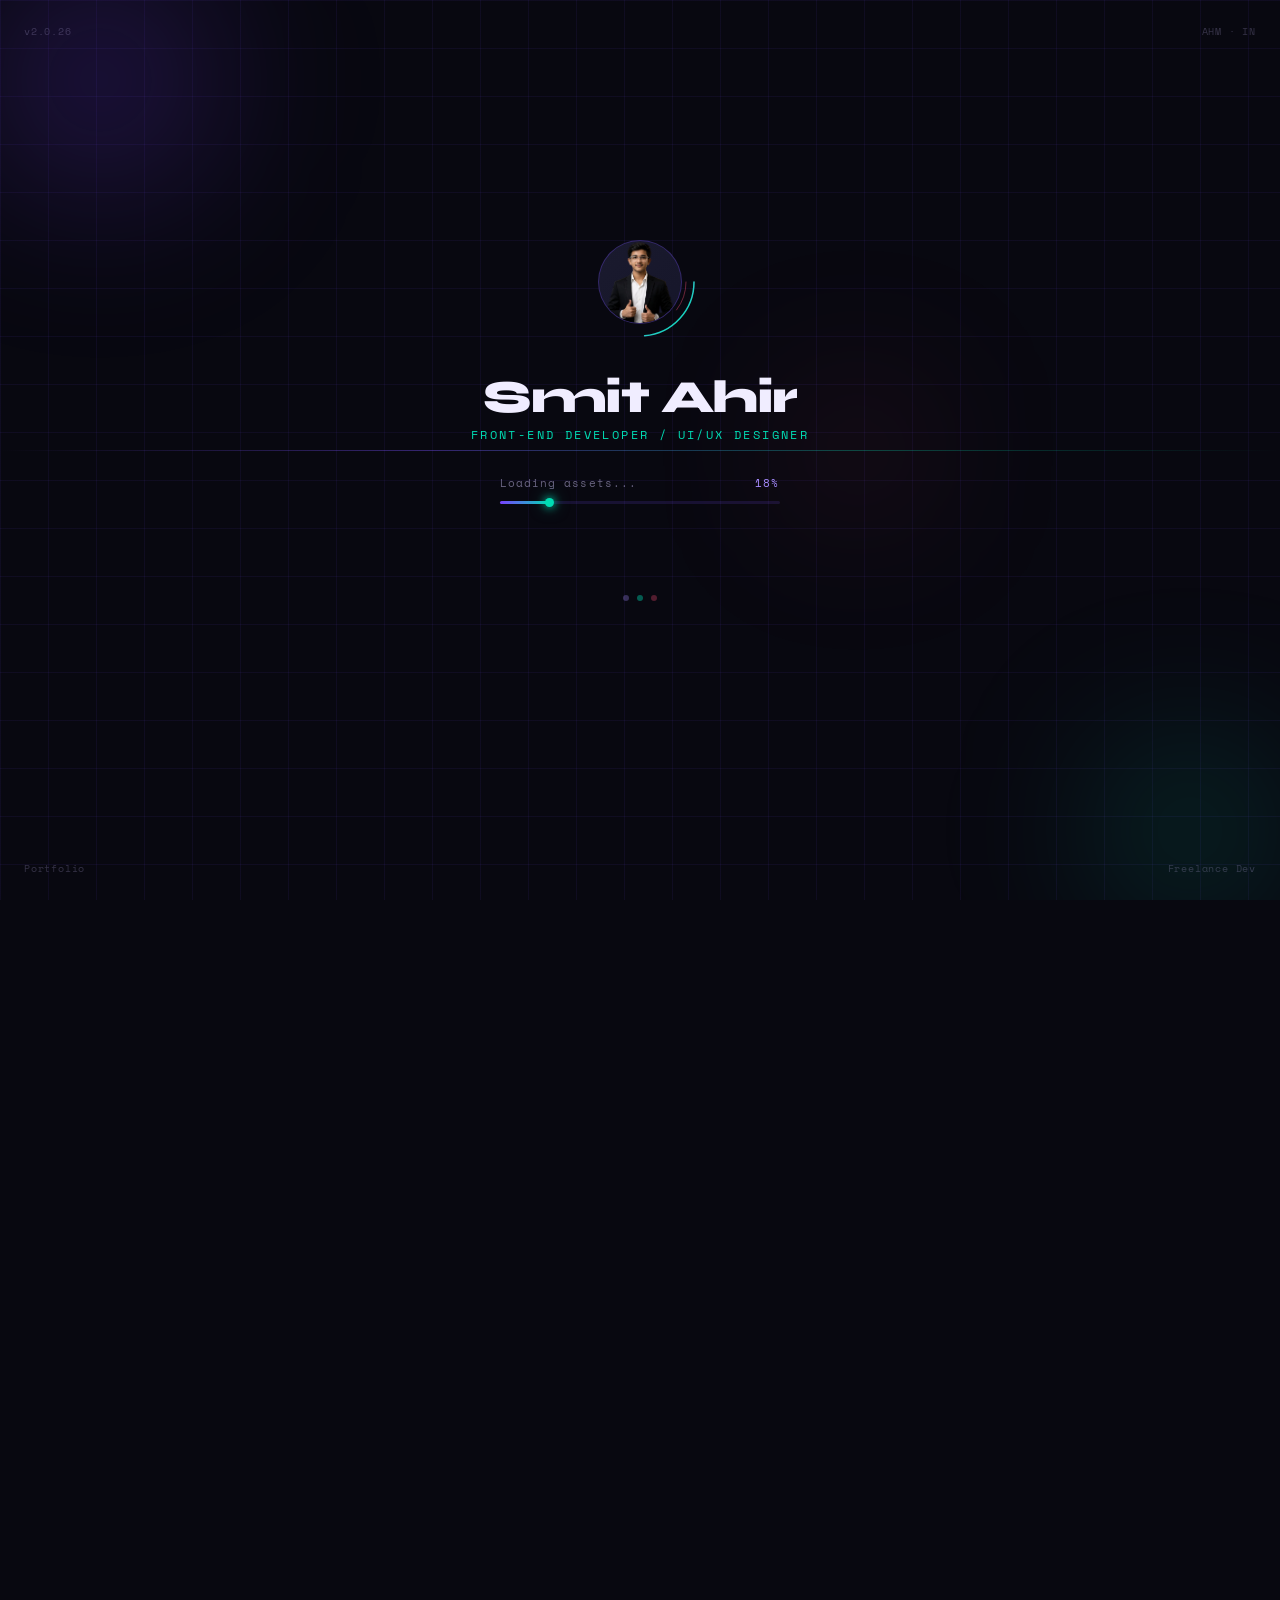
==== commit 3bf00088: "Add files via upload" ====
--- a/index.html
+++ b/index.html
@@ -1,445 +1,445 @@
-<!DOCTYPE html>
-<html lang="en">
-
-<head>
-    <meta charset="UTF-8" />
-    <meta name="viewport" content="width=device-width, initial-scale=1.0" />
-    <title>Smit Ahir — Frontend Developer</title>
-    <link rel="preconnect" href="https://fonts.googleapis.com" />
-    <link
-        href="https://fonts.googleapis.com/css2?family=Syne:wght@400;700;800&family=Space+Mono:wght@400;700&display=swap"
-        rel="stylesheet" />
-    <link rel="stylesheet" href="style.css">
-
-    <!-- Favicon -->
-    <link rel="icon" type="image/svg+xml" href="/favicon.svg" />
-    <link rel="apple-touch-icon" href="/favicon.svg" />
-    <meta name="theme-color" content="#0d0d1f" />
-</head>
-
-<body>
-
-    <!-- ════════════════════════════════════════ LOADER ══ -->
-    <div id="loader">
-        <div class="ld-grid"></div>
-        <div class="ld-scan"></div>
-        <div class="ld-orb ld-orb-1"></div>
-        <div class="ld-orb ld-orb-2"></div>
-        <div class="ld-orb ld-orb-3"></div>
-        <span class="ld-corner tl">v2.0.26</span>
-        <span class="ld-corner tr">AHM · IN</span>
-        <span class="ld-corner bl">Portfolio</span>
-        <span class="ld-corner br">Freelance Dev</span>
-
-        <div class="ld-center">
-            <div class="ld-ring">
-                <svg class="spin1" viewBox="0 0 120 120">
-                    <defs>
-                        <linearGradient id="lg1" x1="0%" y1="0%" x2="100%" y2="100%">
-                            <stop offset="0%" stop-color="#a78bff" />
-                            <stop offset="100%" stop-color="#00ddb4" />
-                        </linearGradient>
-                    </defs>
-                    <circle cx="60" cy="60" r="54" fill="none" stroke="url(#lg1)" stroke-width="1.5"
-                        stroke-dasharray="80 260" stroke-linecap="round" />
-                </svg>
-                <svg class="spin2" viewBox="0 0 120 120">
-                    <circle cx="60" cy="60" r="46" fill="none" stroke="rgba(255,80,120,0.4)" stroke-width="1"
-                        stroke-dasharray="30 260" stroke-linecap="round" />
-                </svg>
-                <div class="ld-ring-inner">
-                    <span class="ld-monogram"><img src="hero.png" alt=""></span>
-                </div>
-            </div>
-
-            <div class="ld-name">
-                <h1>Smit Ahir</h1>
-                <p>Front-end Developer / UI/UX Designer</p>
-            </div>
-
-            <div class="ld-progress">
-                <div class="ld-progress-meta">
-                    <span id="ld-status">Initializing...</span>
-                    <span id="ld-pct">0%</span>
-                </div>
-                <div class="ld-track">
-                    <div id="ld-fill"></div>
-                </div>
-            </div>
-
-            <div class="ld-chips">
-                <span class="ld-chip">HTML/CSS</span>
-                <span class="ld-chip">UI/UX</span>
-                <span class="ld-chip">Design</span>
-            </div>
-
-            <div class="ld-dots" id="ld-dots">
-                <div class="ld-dot"></div>
-                <div class="ld-dot"></div>
-                <div class="ld-dot"></div>
-            </div>
-
-            <button class="ld-btn" id="ld-btn">Enter Portfolio ↗</button>
-        </div>
-    </div>
-
-    <!-- ════════════════════════════════════════ SITE ══ -->
-    <div id="site">
-
-        <div class="ambient">
-            <div class="ambient-orb amb-1"></div>
-            <div class="ambient-orb amb-2"></div>
-        </div>
-
-        <!-- NAV -->
-        <nav>
-            <span onclick="window.location.href='#home';" style="cursor: pointer;" class="nav-logo">SA</span>
-            <div class="nav-links">
-                <a class="active" href="#home">Home</a>
-                <a href="#about">About</a>
-                <a href="#services">Services</a>
-                <a href="#portfolio">Portfolio</a>
-                <a href="#pricing">Pricing</a>
-                <a href="#contact">Contact</a>
-            </div>
-            <a href="#contact" class="nav-cta">Hire Me</a>
-        </nav>
-
-        <!-- HERO -->
-        <section id="home">
-            <div class="site-grid"></div>
-            <div class="hero-inner">
-                <div class="hero-content">
-                    <div class="hero-badge">
-                        <div class="hero-badge-dot"></div>
-                        Available for freelance
-                    </div>
-                    <h1 class="hero-title">
-                        Hello, I'm<br>
-                        <span class="grad">Smit Ahir</span>
-                    </h1>
-                    <p class="hero-sub">
-                        Passionate Front-end Developer from India, specialising in modern responsive websites and
-                        user-friendly interfaces.
-                    </p>
-                    <div class="hero-btns">
-                        <a href="#portfolio" class="btn-primary">View My Work</a>
-                        <a href="#contact" class="btn-ghost">Get In Touch</a>
-                    </div>
-                </div>
-                <div class="hero-img-wrap">
-                    <div class="hero-ring-outer"></div>
-                    <div class="hero-ring-inner"></div>
-                    <div class="hero-avatar"><img src="hero.png" alt=""></div>
-                    <div class="hero-stat s1">
-                        <p>Projects</p><strong>50+</strong>
-                    </div>
-
-                </div>
-            </div>
-        </section>
-
-        <!-- ABOUT -->
-        <section id="about">
-            <div class="max-w">
-                <p class="section-label">About</p>
-                <div class="about-grid">
-                    <div class="about-text">
-                        <h3>Why Hire Me?</h3>
-                        <p>I am an experienced Front-end Developer with over a decade of professional experience. I
-                            specialise in building pixel-perfect, performant websites that deliver real results for
-                            clients across India and beyond.</p>
-                        <p>From UI/UX design to clean production code — I handle the full frontend lifecycle.</p>
-                        <div class="about-tags">
-                            <span class="tag">React</span>
-                            <span class="tag">HTML/CSS</span>
-                            <span class="tag">JavaScript</span>
-                            <span class="tag">UI/UX</span>
-                            <span class="tag">Figma</span>
-                            <span class="tag">SEO</span>
-                            <span class="tag">Video Editing</span>
-                            <span class="tag">Poster Design</span>
-                        </div>
-                    </div>
-                    <div class="about-skills">
-                        <div class="skill-bar-wrap">
-                            <div class="skill-bar-meta"><span>UI/UX Design</span><strong>90%</strong></div>
-                            <div class="skill-track">
-                                <div class="skill-fill" data-width="90"></div>
-                            </div>
-                        </div>
-                        <div class="skill-bar-wrap">
-                            <div class="skill-bar-meta"><span>Web Design</span><strong>95%</strong></div>
-                            <div class="skill-track">
-                                <div class="skill-fill" data-width="95"></div>
-                            </div>
-                        </div>
-                        <div class="skill-bar-wrap">
-                            <div class="skill-bar-meta"><span>HTML / CSS</span><strong>87%</strong></div>
-                            <div class="skill-track">
-                                <div class="skill-fill" data-width="87"></div>
-                            </div>
-                        </div>
-                        <div class="skill-bar-wrap">
-                            <div class="skill-bar-meta"><span>Video Editing</span><strong>80%</strong></div>
-                            <div class="skill-track">
-                                <div class="skill-fill" data-width="80"></div>
-                            </div>
-                        </div>
-                        <div class="skill-bar-wrap">
-                            <div class="skill-bar-meta"><span>Poster Designing</span><strong>86%</strong></div>
-                            <div class="skill-track">
-                                <div class="skill-fill" data-width="86"></div>
-                            </div>
-                        </div>
-                        <div class="skill-bar-wrap">
-                            <div class="skill-bar-meta"><span>Animation</span><strong>78%</strong></div>
-                            <div class="skill-track">
-                                <div class="skill-fill" data-width="78"></div>
-                            </div>
-                        </div>
-                    </div>
-                </div>
-            </div>
-        </section>
-
-        <!-- SERVICES -->
-        <section id="services">
-            <div class="max-w">
-                <p class="section-label">Services</p>
-                <h2 class="section-title">Services I Provide</h2>
-                <p class="section-sub">From concept to code — everything you need to build a powerful online presence.
-                </p>
-                <div class="services-grid">
-                    <div class="service-card">
-                        <div class="service-icon">📱</div>
-                        <h4>Responsive Design</h4>
-                        <p>Websites that adapt seamlessly to every screen size, delivering smooth layouts and consistent
-                            UX across all devices.</p>
-                    </div>
-                    <div class="service-card">
-                        <div class="service-icon">🎨</div>
-                        <h4>Web Design</h4>
-                        <p>Visually stunning, user-friendly websites with clean layouts, thoughtful colour palettes and
-                            intuitive navigation.</p>
-                    </div>
-                    <div class="service-card">
-                        <div class="service-icon">✏️</div>
-                        <h4>Graphic Design</h4>
-                        <p>Eye-catching graphics using creative layouts, typography and colour to build strong,
-                            memorable brand identities.</p>
-                    </div>
-                    <div class="service-card">
-                        <div class="service-icon">⚡</div>
-                        <h4>Clean Code</h4>
-                        <p>Well-structured, maintainable code that is easy to scale, ensuring top-tier performance and
-                            smooth development.</p>
-                    </div>
-                    <div class="service-card">
-                        <div class="service-icon">🔍</div>
-                        <h4>SEO Marketing</h4>
-                        <p>Strategic SEO to improve visibility, boost organic traffic and connect your business with the
-                            right audience.</p>
-                    </div>
-                    <div class="service-card">
-                        <div class="service-icon">🛠️</div>
-                        <h4>Great Support</h4>
-                        <p>Reliable, responsive support — quick assistance, clear communication and effective solutions
-                            every time.</p>
-                    </div>
-                </div>
-            </div>
-        </section>
-
-        <!-- PORTFOLIO -->
-        <section id="portfolio">
-            <div class="max-w">
-                <p class="section-label">Portfolio</p>
-                <h2 class="section-title">Latest Work</h2>
-                <p class="section-sub">A selection of recent projects spanning web design, poster design and
-                    photography.</p>
-                <div class="portfolio-grid">
-                    <div class="portfolio-card">
-                        <div class="portfolio-img">🖼️</div>
-                        <div class="portfolio-body">
-                            <h4>Brand Identity Poster</h4>
-                            <p>Creative visual design for brand communication</p>
-                            <span class="portfolio-chip">Poster Design</span>
-                        </div>
-                    </div>
-                    <div class="portfolio-card">
-                        <div class="portfolio-img">🌐</div>
-                        <div class="portfolio-body">
-                            <h4>Modern Web App UI</h4>
-                            <p>Responsive interface with clean layout system</p>
-                            <span class="portfolio-chip">Web Design</span>
-                        </div>
-                    </div>
-                    <div class="portfolio-card">
-                        <div class="portfolio-img">📸</div>
-                        <div class="portfolio-body">
-                            <h4>Photography Series</h4>
-                            <p>Curated photo collection with editorial finish</p>
-                            <span class="portfolio-chip">Photography</span>
-                        </div>
-                    </div>
-                    <div class="portfolio-card">
-                        <div class="portfolio-img">🎯</div>
-                        <div class="portfolio-body">
-                            <h4>Marketing Campaign</h4>
-                            <p>Multi-format design assets for digital campaign</p>
-                            <span class="portfolio-chip">Poster Design</span>
-                        </div>
-                    </div>
-                    <div class="portfolio-card">
-                        <div class="portfolio-img">💻</div>
-                        <div class="portfolio-body">
-                            <h4>Portfolio Website</h4>
-                            <p>Animated personal portfolio with custom interactions</p>
-                            <span class="portfolio-chip">Web Design</span>
-                        </div>
-                    </div>
-                    <div class="portfolio-card">
-                        <div class="portfolio-img">🏙️</div>
-                        <div class="portfolio-body">
-                            <h4>Urban Photography</h4>
-                            <p>Street and architectural photography, Ahmedabad</p>
-                            <span class="portfolio-chip">Photography</span>
-                        </div>
-                    </div>
-                </div>
-            </div>
-
-            <!-- See More Button -->
-                <div style="text-align:center; margin-top: 48px;">
-                    <a href="/work/portfolio.html" class="btn-see-more">
-                        <span>See Detailed Projects ↗</span>
-                    </a>
-                </div>
-        </section>
-
-        <!-- PRICING -->
-        <section id="pricing">
-            <div class="max-w">
-                <p class="section-label">Pricing</p>
-                <h2 class="section-title">Pricing Plans</h2>
-                <p class="section-sub">Flexible monthly plans to fit every budget and project scope.</p>
-
-
-                <div class="pricing-grid">
-                    <div class="pricing-card">
-                        <p class="pricing-plan">Basic Lite</p>
-                        <div class="pricing-price">
-                            <span class="currency">₹</span>
-                            <span class="amount">1,499</span>
-                            <span class="period">/monthly</span>
-                        </div>
-                        <ul class="pricing-features">
-                            <li>2 Poster Designs</li>
-                            <li>1 Simple Reel (15–20 sec)</li>
-                            <li>Basic edits + text</li>
-                            <li>1 Revision</li>
-                        </ul>
-                        <button class="pricing-btn outline">Get Started</button>
-                    </div>
-                    <div class="pricing-card featured">
-                        <span class="featured-badge">Best Value</span>
-                        <p class="pricing-plan">Starter</p>
-                        <div class="pricing-price">
-                            <span class="currency">₹</span>
-                            <span class="amount">2,999</span>
-                            <span class="period">/monthly</span>
-                        </div>
-                        <ul class="pricing-features">
-                            <li>4 Poster Designs</li>
-                            <li>2 Reels (up to 30 sec)</li>
-                            <li>Basic transitions</li>
-                            <li>2 Revisions</li>
-                        </ul>
-                        <button class="pricing-btn filled">Get Started</button>
-                    </div>
-                    <div class="pricing-card">
-                        <p class="pricing-plan">Standard</p>
-                        <div class="pricing-price">
-                            <span class="currency">₹</span>
-                            <span class="amount">4,999</span>
-                            <span class="period">/monthly</span>
-                        </div>
-                        <ul class="pricing-features">
-                            <li>6 Poster Designs</li>
-                            <li>3 Reels (up to 30 sec)</li>
-                            <li>Trend-based editing</li>
-                            <li>Brand colors / fonts</li>
-                            <li>3 Revisions</li>
-                        </ul>
-                        <button class="pricing-btn outline">Get Started</button>
-                    </div>
-                </div>
-
-                <!-- See More Button -->
-                <div style="text-align:center; margin-top: 48px;">
-                    <a href="/price/price.html" class="btn-see-more">
-                        <span>See More Plans ↗</span>
-                    </a>
-                </div>
-
-            </div>
-        </section>
-
-        <!-- CONTACT -->
-        <section id="contact">
-            <div class="max-w">
-                <p class="section-label">Contact</p>
-                <div class="contact-grid">
-                    <div class="contact-info">
-                        <h3>Get In Touch</h3>
-                        <p>Have a project in mind? Let's build something amazing together. Reach out and I'll get back
-                            to you shortly.</p>
-                        <div class="contact-item">
-                            <div class="contact-icon">📞</div>
-                            <div><span>Phone</span><strong>+91 99092 05026</strong></div>
-                        </div>
-                        <div class="contact-item">
-                            <div class="contact-icon">✉️</div>
-                            <div><span>Email</span><strong>codinggyan441@gmail.com</strong></div>
-                        </div>
-                        <div class="contact-item">
-                            <div class="contact-icon">📍</div>
-                            <div><span>Address</span><strong>Nikol, Ahmedabad, Gujarat, India</strong></div>
-                        </div>
-                    </div>
-                    <div class="contact-form">
-                        <div class="form-group">
-                            <label>Your Name</label>
-                            <input type="text" placeholder="John Doe" />
-                        </div>
-                        <div class="form-group">
-                            <label>Email Address</label>
-                            <input type="email" placeholder="john@example.com" />
-                        </div>
-                        <div class="form-group">
-                            <label>Message</label>
-                            <textarea placeholder="Tell me about your project..."></textarea>
-                        </div>
-                        <button class="btn-primary"
-                            style="align-self:flex-start;padding:14px 36px;border:none;cursor:pointer;">Send
-                            Message</button>
-                    </div>
-                </div>
-            </div>
-        </section>
-
-        <!-- FOOTER -->
-        <footer>
-            <span class="footer-logo">Smit Ahir</span>
-            <p>© 2026 by codinggyan441 · Ahmedabad, India</p>
-            <p style="color:var(--teal);">Frontend Developer · UI/UX · Design</p>
-        </footer>
-
-    </div><!-- end #site -->
-
-    <!-- ════════════════════════════════════════ JS ══ -->
-    <script src="script.js"></script>
-</body>
-
+<!DOCTYPE html>
+<html lang="en">
+
+<head>
+    <meta charset="UTF-8" />
+    <meta name="viewport" content="width=device-width, initial-scale=1.0" />
+    <title>Smit Ahir — Frontend Developer</title>
+    <link rel="preconnect" href="https://fonts.googleapis.com" />
+    <link
+        href="https://fonts.googleapis.com/css2?family=Syne:wght@400;700;800&family=Space+Mono:wght@400;700&display=swap"
+        rel="stylesheet" />
+    <link rel="stylesheet" href="style.css">
+
+    <!-- Favicon -->
+    <link rel="icon" type="image/svg+xml" href="/favicon.svg" />
+    <link rel="apple-touch-icon" href="/favicon.svg" />
+    <meta name="theme-color" content="#0d0d1f" />
+</head>
+
+<body>
+
+    <!-- ════════════════════════════════════════ LOADER ══ -->
+    <div id="loader">
+        <div class="ld-grid"></div>
+        <div class="ld-scan"></div>
+        <div class="ld-orb ld-orb-1"></div>
+        <div class="ld-orb ld-orb-2"></div>
+        <div class="ld-orb ld-orb-3"></div>
+        <span class="ld-corner tl">v2.0.26</span>
+        <span class="ld-corner tr">AHM · IN</span>
+        <span class="ld-corner bl">Portfolio</span>
+        <span class="ld-corner br">Freelance Dev</span>
+
+        <div class="ld-center">
+            <div class="ld-ring">
+                <svg class="spin1" viewBox="0 0 120 120">
+                    <defs>
+                        <linearGradient id="lg1" x1="0%" y1="0%" x2="100%" y2="100%">
+                            <stop offset="0%" stop-color="#a78bff" />
+                            <stop offset="100%" stop-color="#00ddb4" />
+                        </linearGradient>
+                    </defs>
+                    <circle cx="60" cy="60" r="54" fill="none" stroke="url(#lg1)" stroke-width="1.5"
+                        stroke-dasharray="80 260" stroke-linecap="round" />
+                </svg>
+                <svg class="spin2" viewBox="0 0 120 120">
+                    <circle cx="60" cy="60" r="46" fill="none" stroke="rgba(255,80,120,0.4)" stroke-width="1"
+                        stroke-dasharray="30 260" stroke-linecap="round" />
+                </svg>
+                <div class="ld-ring-inner">
+                    <span class="ld-monogram"><img src="hero.png" alt=""></span>
+                </div>
+            </div>
+
+            <div class="ld-name">
+                <h1>Smit Ahir</h1>
+                <p>Front-end Developer / UI/UX Designer</p>
+            </div>
+
+            <div class="ld-progress">
+                <div class="ld-progress-meta">
+                    <span id="ld-status">Initializing...</span>
+                    <span id="ld-pct">0%</span>
+                </div>
+                <div class="ld-track">
+                    <div id="ld-fill"></div>
+                </div>
+            </div>
+
+            <div class="ld-chips">
+                <span class="ld-chip">HTML/CSS</span>
+                <span class="ld-chip">UI/UX</span>
+                <span class="ld-chip">Design</span>
+            </div>
+
+            <div class="ld-dots" id="ld-dots">
+                <div class="ld-dot"></div>
+                <div class="ld-dot"></div>
+                <div class="ld-dot"></div>
+            </div>
+
+            <button class="ld-btn" id="ld-btn">Enter Portfolio ↗</button>
+        </div>
+    </div>
+
+    <!-- ════════════════════════════════════════ SITE ══ -->
+    <div id="site">
+
+        <div class="ambient">
+            <div class="ambient-orb amb-1"></div>
+            <div class="ambient-orb amb-2"></div>
+        </div>
+
+        <!-- NAV -->
+        <nav>
+            <span onclick="window.location.href='#home';" style="cursor: pointer;" class="nav-logo">SA</span>
+            <div class="nav-links">
+                <a class="active" href="#home">Home</a>
+                <a href="#about">About</a>
+                <a href="#services">Services</a>
+                <a href="#portfolio">Portfolio</a>
+                <a href="#pricing">Pricing</a>
+                <a href="#contact">Contact</a>
+            </div>
+            <a href="#contact" class="nav-cta">Hire Me</a>
+        </nav>
+
+        <!-- HERO -->
+        <section id="home">
+            <div class="site-grid"></div>
+            <div class="hero-inner">
+                <div class="hero-content">
+                    <div class="hero-badge">
+                        <div class="hero-badge-dot"></div>
+                        Available for freelance
+                    </div>
+                    <h1 class="hero-title">
+                        Hello, I'm<br>
+                        <span class="grad">Smit Ahir</span>
+                    </h1>
+                    <p class="hero-sub">
+                        Passionate Front-end Developer from India, specialising in modern responsive websites and
+                        user-friendly interfaces.
+                    </p>
+                    <div class="hero-btns">
+                        <a href="#portfolio" class="btn-primary">View My Work</a>
+                        <a href="#contact" class="btn-ghost">Get In Touch</a>
+                    </div>
+                </div>
+                <div class="hero-img-wrap">
+                    <div class="hero-ring-outer"></div>
+                    <div class="hero-ring-inner"></div>
+                    <div class="hero-avatar"><img src="hero.png" alt=""></div>
+                    <div class="hero-stat s1">
+                        <p>Projects</p><strong>50+</strong>
+                    </div>
+
+                </div>
+            </div>
+        </section>
+
+        <!-- ABOUT -->
+        <section id="about">
+            <div class="max-w">
+                <p class="section-label">About</p>
+                <div class="about-grid">
+                    <div class="about-text">
+                        <h3>Why Hire Me?</h3>
+                        <p>I am an experienced Front-end Developer with over a decade of professional experience. I
+                            specialise in building pixel-perfect, performant websites that deliver real results for
+                            clients across India and beyond.</p>
+                        <p>From UI/UX design to clean production code — I handle the full frontend lifecycle.</p>
+                        <div class="about-tags">
+                            <span class="tag">React</span>
+                            <span class="tag">HTML/CSS</span>
+                            <span class="tag">JavaScript</span>
+                            <span class="tag">UI/UX</span>
+                            <span class="tag">Figma</span>
+                            <span class="tag">SEO</span>
+                            <span class="tag">Video Editing</span>
+                            <span class="tag">Poster Design</span>
+                        </div>
+                    </div>
+                    <div class="about-skills">
+                        <div class="skill-bar-wrap">
+                            <div class="skill-bar-meta"><span>UI/UX Design</span><strong>90%</strong></div>
+                            <div class="skill-track">
+                                <div class="skill-fill" data-width="90"></div>
+                            </div>
+                        </div>
+                        <div class="skill-bar-wrap">
+                            <div class="skill-bar-meta"><span>Web Design</span><strong>95%</strong></div>
+                            <div class="skill-track">
+                                <div class="skill-fill" data-width="95"></div>
+                            </div>
+                        </div>
+                        <div class="skill-bar-wrap">
+                            <div class="skill-bar-meta"><span>HTML / CSS</span><strong>87%</strong></div>
+                            <div class="skill-track">
+                                <div class="skill-fill" data-width="87"></div>
+                            </div>
+                        </div>
+                        <div class="skill-bar-wrap">
+                            <div class="skill-bar-meta"><span>Video Editing</span><strong>80%</strong></div>
+                            <div class="skill-track">
+                                <div class="skill-fill" data-width="80"></div>
+                            </div>
+                        </div>
+                        <div class="skill-bar-wrap">
+                            <div class="skill-bar-meta"><span>Poster Designing</span><strong>86%</strong></div>
+                            <div class="skill-track">
+                                <div class="skill-fill" data-width="86"></div>
+                            </div>
+                        </div>
+                        <div class="skill-bar-wrap">
+                            <div class="skill-bar-meta"><span>Animation</span><strong>78%</strong></div>
+                            <div class="skill-track">
+                                <div class="skill-fill" data-width="78"></div>
+                            </div>
+                        </div>
+                    </div>
+                </div>
+            </div>
+        </section>
+
+        <!-- SERVICES -->
+        <section id="services">
+            <div class="max-w">
+                <p class="section-label">Services</p>
+                <h2 class="section-title">Services I Provide</h2>
+                <p class="section-sub">From concept to code — everything you need to build a powerful online presence.
+                </p>
+                <div class="services-grid">
+                    <div class="service-card">
+                        <div class="service-icon">📱</div>
+                        <h4>Responsive Design</h4>
+                        <p>Websites that adapt seamlessly to every screen size, delivering smooth layouts and consistent
+                            UX across all devices.</p>
+                    </div>
+                    <div class="service-card">
+                        <div class="service-icon">🎨</div>
+                        <h4>Web Design</h4>
+                        <p>Visually stunning, user-friendly websites with clean layouts, thoughtful colour palettes and
+                            intuitive navigation.</p>
+                    </div>
+                    <div class="service-card">
+                        <div class="service-icon">✏️</div>
+                        <h4>Graphic Design</h4>
+                        <p>Eye-catching graphics using creative layouts, typography and colour to build strong,
+                            memorable brand identities.</p>
+                    </div>
+                    <div class="service-card">
+                        <div class="service-icon">⚡</div>
+                        <h4>Clean Code</h4>
+                        <p>Well-structured, maintainable code that is easy to scale, ensuring top-tier performance and
+                            smooth development.</p>
+                    </div>
+                    <div class="service-card">
+                        <div class="service-icon">🔍</div>
+                        <h4>SEO Marketing</h4>
+                        <p>Strategic SEO to improve visibility, boost organic traffic and connect your business with the
+                            right audience.</p>
+                    </div>
+                    <div class="service-card">
+                        <div class="service-icon">🛠️</div>
+                        <h4>Great Support</h4>
+                        <p>Reliable, responsive support — quick assistance, clear communication and effective solutions
+                            every time.</p>
+                    </div>
+                </div>
+            </div>
+        </section>
+
+        <!-- PORTFOLIO -->
+        <section id="portfolio">
+            <div class="max-w">
+                <p class="section-label">Portfolio</p>
+                <h2 class="section-title">Latest Work</h2>
+                <p class="section-sub">A selection of recent projects spanning web design, poster design and
+                    photography.</p>
+                <div class="portfolio-grid">
+                    <div class="portfolio-card">
+                        <div class="portfolio-img">🖼️</div>
+                        <div class="portfolio-body">
+                            <h4>Brand Identity Poster</h4>
+                            <p>Creative visual design for brand communication</p>
+                            <span class="portfolio-chip">Poster Design</span>
+                        </div>
+                    </div>
+                    <div class="portfolio-card">
+                        <div class="portfolio-img">🌐</div>
+                        <div class="portfolio-body">
+                            <h4>Modern Web App UI</h4>
+                            <p>Responsive interface with clean layout system</p>
+                            <span class="portfolio-chip">Web Design</span>
+                        </div>
+                    </div>
+                    <div class="portfolio-card">
+                        <div class="portfolio-img">📸</div>
+                        <div class="portfolio-body">
+                            <h4>Photography Series</h4>
+                            <p>Curated photo collection with editorial finish</p>
+                            <span class="portfolio-chip">Photography</span>
+                        </div>
+                    </div>
+                    <div class="portfolio-card">
+                        <div class="portfolio-img">🎯</div>
+                        <div class="portfolio-body">
+                            <h4>Marketing Campaign</h4>
+                            <p>Multi-format design assets for digital campaign</p>
+                            <span class="portfolio-chip">Poster Design</span>
+                        </div>
+                    </div>
+                    <div class="portfolio-card">
+                        <div class="portfolio-img">💻</div>
+                        <div class="portfolio-body">
+                            <h4>Portfolio Website</h4>
+                            <p>Animated personal portfolio with custom interactions</p>
+                            <span class="portfolio-chip">Web Design</span>
+                        </div>
+                    </div>
+                    <div class="portfolio-card">
+                        <div class="portfolio-img">🏙️</div>
+                        <div class="portfolio-body">
+                            <h4>Urban Photography</h4>
+                            <p>Street and architectural photography, Ahmedabad</p>
+                            <span class="portfolio-chip">Photography</span>
+                        </div>
+                    </div>
+                </div>
+            </div>
+
+            <!-- See More Button -->
+                <div style="text-align:center; margin-top: 48px;">
+                    <a href="/work/portfolio.html" class="btn-see-more">
+                        <span>See Detailed Projects ↗</span>
+                    </a>
+                </div>
+        </section>
+
+        <!-- PRICING -->
+        <section id="pricing">
+            <div class="max-w">
+                <p class="section-label">Pricing</p>
+                <h2 class="section-title">Pricing Plans</h2>
+                <p class="section-sub">Flexible monthly plans to fit every budget and project scope.</p>
+
+
+                <div class="pricing-grid">
+                    <div class="pricing-card">
+                        <p class="pricing-plan">Basic Lite</p>
+                        <div class="pricing-price">
+                            <span class="currency">₹</span>
+                            <span class="amount">1,499</span>
+                            <span class="period">/monthly</span>
+                        </div>
+                        <ul class="pricing-features">
+                            <li>2 Poster Designs</li>
+                            <li>1 Simple Reel (15–20 sec)</li>
+                            <li>Basic edits + text</li>
+                            <li>1 Revision</li>
+                        </ul>
+                        <button class="pricing-btn outline">Get Started</button>
+                    </div>
+                    <div class="pricing-card featured">
+                        <span class="featured-badge">Best Value</span>
+                        <p class="pricing-plan">Starter</p>
+                        <div class="pricing-price">
+                            <span class="currency">₹</span>
+                            <span class="amount">2,999</span>
+                            <span class="period">/monthly</span>
+                        </div>
+                        <ul class="pricing-features">
+                            <li>4 Poster Designs</li>
+                            <li>2 Reels (up to 30 sec)</li>
+                            <li>Basic transitions</li>
+                            <li>2 Revisions</li>
+                        </ul>
+                        <button class="pricing-btn filled">Get Started</button>
+                    </div>
+                    <div class="pricing-card">
+                        <p class="pricing-plan">Standard</p>
+                        <div class="pricing-price">
+                            <span class="currency">₹</span>
+                            <span class="amount">4,999</span>
+                            <span class="period">/monthly</span>
+                        </div>
+                        <ul class="pricing-features">
+                            <li>6 Poster Designs</li>
+                            <li>3 Reels (up to 30 sec)</li>
+                            <li>Trend-based editing</li>
+                            <li>Brand colors / fonts</li>
+                            <li>3 Revisions</li>
+                        </ul>
+                        <button class="pricing-btn outline">Get Started</button>
+                    </div>
+                </div>
+
+                <!-- See More Button -->
+                <div style="text-align:center; margin-top: 48px;">
+                    <a href="/price/price.html" class="btn-see-more">
+                        <span>See More Plans ↗</span>
+                    </a>
+                </div>
+
+            </div>
+        </section>
+
+        <!-- CONTACT -->
+        <section id="contact">
+            <div class="max-w">
+                <p class="section-label">Contact</p>
+                <div class="contact-grid">
+                    <div class="contact-info">
+                        <h3>Get In Touch</h3>
+                        <p>Have a project in mind? Let's build something amazing together. Reach out and I'll get back
+                            to you shortly.</p>
+                        <div class="contact-item">
+                            <div class="contact-icon">📞</div>
+                            <div><span>Phone</span><strong>+91 99092 05026</strong></div>
+                        </div>
+                        <div class="contact-item">
+                            <div class="contact-icon">✉️</div>
+                            <div><span>Email</span><strong>codinggyan441@gmail.com</strong></div>
+                        </div>
+                        <div class="contact-item">
+                            <div class="contact-icon">📍</div>
+                            <div><span>Address</span><strong>Nikol, Ahmedabad, Gujarat, India</strong></div>
+                        </div>
+                    </div>
+                    <div class="contact-form">
+                        <div class="form-group">
+                            <label>Your Name</label>
+                            <input type="text" placeholder="John Doe" />
+                        </div>
+                        <div class="form-group">
+                            <label>Email Address</label>
+                            <input type="email" placeholder="john@example.com" />
+                        </div>
+                        <div class="form-group">
+                            <label>Message</label>
+                            <textarea placeholder="Tell me about your project..."></textarea>
+                        </div>
+                        <button class="btn-primary"
+                            style="align-self:flex-start;padding:14px 36px;border:none;cursor:pointer;">Send
+                            Message</button>
+                    </div>
+                </div>
+            </div>
+        </section>
+
+        <!-- FOOTER -->
+        <footer>
+            <span class="footer-logo">Smit Ahir</span>
+            <p>© 2026 by codinggyan441 · Ahmedabad, India</p>
+            <p style="color:var(--teal);">Frontend Developer · UI/UX · Design</p>
+        </footer>
+
+    </div><!-- end #site -->
+
+    <!-- ════════════════════════════════════════ JS ══ -->
+    <script src="script.js"></script>
+</body>
+
 </html>
